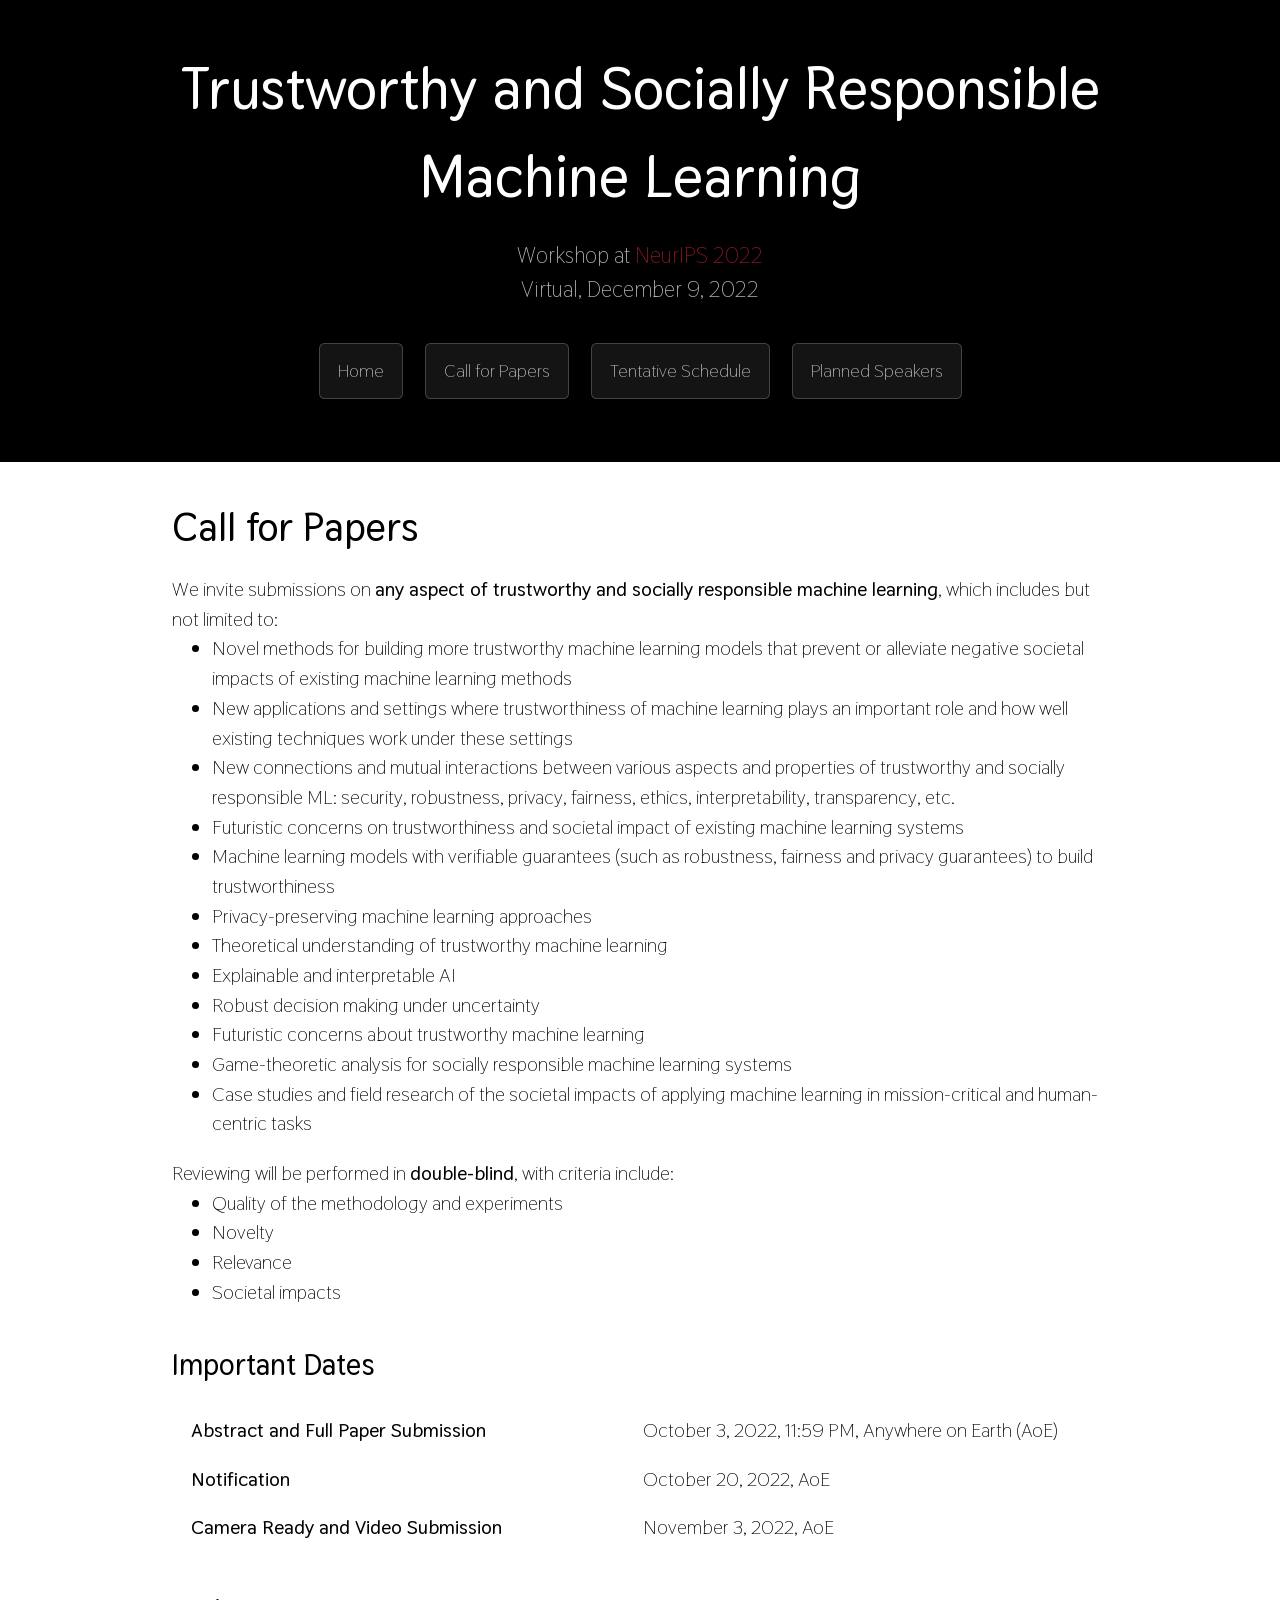
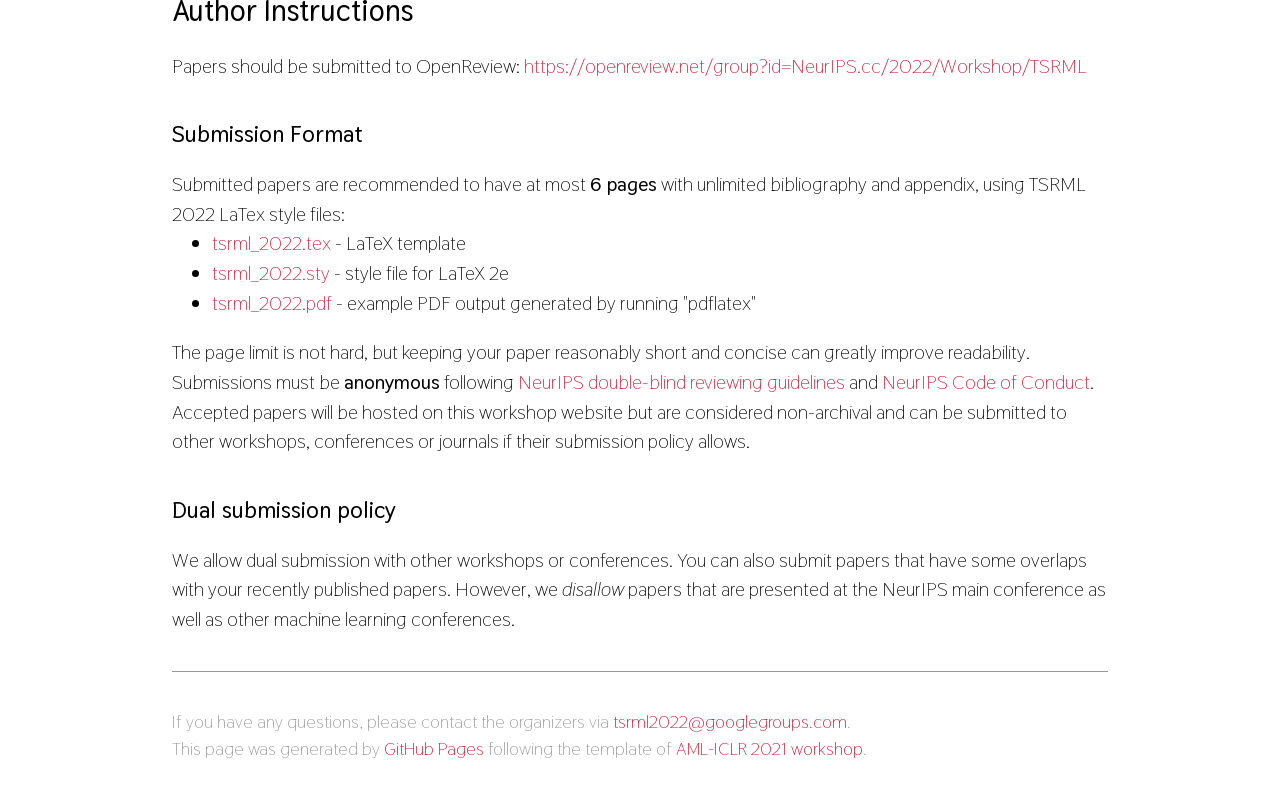
==== cfp.html @ c330183c "update email contact with the googlegroup one" ====
<!DOCTYPE html>
<html lang="en-US">
  <head>

    
    <meta charset="UTF-8">

<!-- Begin Jekyll SEO tag v2.7.1 -->
<title>Trustworthy and Socially Responsible Machine Learning | Workshop at NeurIPS 2022</title>
<meta name="generator" content="Jekyll v3.9.0" />
<meta property="og:title" content="Trustworthy and Socially Responsible Machine Learning" />
<meta property="og:locale" content="en_US" />
<meta name="description" content="Trustworthy and Socially Responsible Machine Learning | Workshop at NeurIPS 2022" />
<meta property="og:description" content="Trustworthy and Socially Responsible Machine Learning | Workshop at NeurIPS 2022" />
<meta property="og:site_name" content="Trustworthy and Socially Responsible Machine Learning" />
<meta name="twitter:card" content="summary" />
<meta property="twitter:title" content="Trustworthy and Socially Responsible Machine Learning" />
<script type="application/ld+json">
{"headline":"Trustworthy and Socially Responsible Machine Learning","url":"/schedule.html","description":"Trustworthy and Socially Responsible Machine Learning | Workshop at NeurIPS 2022","@type":"WebPage","@context":"https://schema.org"}</script>
<!-- End Jekyll SEO tag -->

    <meta name="viewport" content="width=device-width, initial-scale=1">
    <meta name="theme-color" content="#157878">
    <meta name="apple-mobile-web-app-status-bar-style" content="black-translucent">
    <link rel="stylesheet" href="/assets/css/style.css?v=">
  </head>
  <body>
    <a id="skip-to-content" href="#content">Skip to the content.</a>

    <header class="page-header" role="banner">
      <h1 class="project-name">Trustworthy and Socially Responsible Machine Learning</h1>
      <h2 class="project-tagline">Workshop at <a href="https://neurips.cc/">NeurIPS 2022</a><br> Virtual, December 9, 2022</h2>
      
      
      <a href="/" class="btn">Home</a>
      
      <a href="/cfp" class="btn">Call for Papers</a>
      
<!--       <a href="/papers" class="btn">Accepted Papers</a> -->
      
      <a href="/schedule" class="btn">Tentative Schedule</a>
      
      <a href="/speakers" class="btn">Planned Speakers</a>
      
<!--       <a href="/organizers" class="btn">Organizers</a> -->
      
<!--       <a href="/committee" class="btn">Program Committee</a> -->
      
<!--       <a href="/related" class="btn">Related Workshops</a> -->
      
    </header>

    <main id="content" class="main-content" role="main">
      <h1 id="call-for-papers">Call for Papers</h1>

<style>
.foo {
    table-layout: fixed;
    width: 100%;
}
</style>

We invite submissions on <b>any aspect of trustworthy and socially responsible machine learning</b>, which includes but not limited to:
<ul>
  <li>Novel methods for building more trustworthy machine learning models that prevent or alleviate negative societal impacts of existing machine learning methods</li>
  <li>New applications and settings where trustworthiness of machine learning plays an important role and how well existing techniques work under these settings</li>
  <li>New connections and mutual interactions between various aspects and properties of trustworthy and socially responsible ML: security, robustness, privacy, fairness, ethics, interpretability, transparency, etc.</li>
  <li>Futuristic concerns on trustworthiness and societal impact of existing machine learning systems</li>
  <li>Machine learning models with verifiable guarantees (such as robustness, fairness and privacy guarantees) to build trustworthiness</li>
  <li>Privacy-preserving machine learning approaches</li>
  <li>Theoretical understanding of trustworthy machine learning</li>
  <li>Explainable and interpretable AI</li>
  <li>Robust decision making under uncertainty</li>
  <li>Futuristic concerns about trustworthy machine learning</li>
  <li>Game-theoretic analysis for socially responsible machine learning systems</li>
  <li>Case studies and field research of the societal impacts of applying machine learning in mission-critical and human-centric tasks</li>
</ul>

Reviewing will be performed in <b>double-blind</b>, with criteria include:
<ul>
  <li>Quality of the methodology and experiments</li>
  <li>Novelty</li>
  <li>Relevance</li>
  <li>Societal impacts</li>
</ul>

<h2>Important Dates</h2>

<table class="foo">  
  <tr>
    <td width="50%"><b>Abstract and Full Paper Submission</b></td>
    <td width="50%">October 3, 2022, 11:59 PM, Anywhere on Earth (AoE)</td>
  </tr>
  <tr>
    <td width="50%"><b>Notification</b></td>
    <td width="50%">October 20, 2022, AoE</td>
  </tr>
  <tr>
    <td width="50%"><b>Camera Ready and Video Submission</b></td>
    <td width="50%">November 3, 2022, AoE</td>
  </tr>
</table>
 
<h2>Author Instructions</h2>
Papers should be submitted to OpenReview: <a href="https://openreview.net/group?id=NeurIPS.cc/2022/Workshop/TSRML">https://openreview.net/group?id=NeurIPS.cc/2022/Workshop/TSRML</a>

<h3>Submission Format</h3> 

Submitted papers are recommended to have at most <b>6 pages</b> with unlimited bibliography and appendix, using TSRML 2022 LaTex style files:
<ul>
  <li><a href="/assets/author_templates/tsrml_2022.tex">tsrml_2022.tex</a> - LaTeX template</li>
  <li><a href="/assets/author_templates/tsrml_2022.sty">tsrml_2022.sty</a> - style file for LaTeX 2e</li>
  <li><a href="/assets/author_templates/tsrml_2022.pdf">tsrml_2022.pdf</a> - example PDF output generated by running "pdflatex"</li>
</ul> 
The page limit is not hard, but keeping your paper reasonably short and concise can greatly improve readability. Submissions must be <b>anonymous</b> following <a href="https://nips.cc/Conferences/2022/CallForPapers">NeurIPS double-blind reviewing guidelines</a> and <a href="https://nips.cc/public/CodeOfConduct">NeurIPS Code of Conduct</a>. 
Accepted papers will be hosted on this workshop website but are considered non-archival and can be submitted to other workshops, conferences or journals if their submission policy allows.

<h3>Dual submission policy</h3>
We allow dual submission with other workshops or conferences. You can also submit papers that have some overlaps with your recently published papers. However, we <i>disallow</i> papers that are presented at the NeurIPS main conference as well as other machine learning conferences.


<footer class="site-footer">
  <span class="site-footer-credits">
    <!-- Please contact <a href="mailto:huan@huan-zhang.com">Huan Zhang</a> or <a href="mailto:linyi2@illinois.edu">Linyi Li</a> if you have any questions.<br> -->
    If you have any questions, please contact the organizers via <a href="mailto:tsrml2022@googlegroups.com">tsrml2022@googlegroups.com</a>.<br>
    This page was generated by <a href="https://pages.github.com">GitHub Pages</a> following the template of <a href="https://aisecure-workshop.github.io/aml-iclr2021">AML-ICLR 2021 workshop</a>.
  </span>
</footer>
</main>
</body>
</html>
---- assets/css/style.css ----
/*! normalize.css v3.0.2 | MIT License | git.io/normalize */
/**
 * 1. Set default font family to sans-serif.
 * 2. Prevent iOS text size adjust after orientation change, without disabling
 *    user zoom.
 */
@import url("https://fonts.googleapis.com/css2?family=Thasadith:ital,wght@0,400;0,700;1,400;1,700&display=swap");
html {
  font-family: sans-serif;
  /* 1 */
  -ms-text-size-adjust: 100%;
  /* 2 */
  -webkit-text-size-adjust: 100%;
  /* 2 */ }

/**
 * Remove default margin.
 */
body {
  margin: 0; }

/* HTML5 display definitions
   ========================================================================== */
/**
 * Correct `block` display not defined for any HTML5 element in IE 8/9.
 * Correct `block` display not defined for `details` or `summary` in IE 10/11
 * and Firefox.
 * Correct `block` display not defined for `main` in IE 11.
 */
article,
aside,
details,
figcaption,
figure,
footer,
header,
hgroup,
main,
menu,
nav,
section,
summary {
  display: block; }

/**
 * 1. Correct `inline-block` display not defined in IE 8/9.
 * 2. Normalize vertical alignment of `progress` in Chrome, Firefox, and Opera.
 */
audio,
canvas,
progress,
video {
  display: inline-block;
  /* 1 */
  vertical-align: baseline;
  /* 2 */ }

/**
 * Prevent modern browsers from displaying `audio` without controls.
 * Remove excess height in iOS 5 devices.
 */
audio:not([controls]) {
  display: none;
  height: 0; }

/**
 * Address `[hidden]` styling not present in IE 8/9/10.
 * Hide the `template` element in IE 8/9/11, Safari, and Firefox < 22.
 */
[hidden],
template {
  display: none; }

/* Links
   ========================================================================== */
/**
 * Remove the gray background color from active links in IE 10.
 */
a {
  background-color: transparent; }

/**
 * Improve readability when focused and also mouse hovered in all browsers.
 */
a:active,
a:hover {
  outline: 0; }

/* Text-level semantics
   ========================================================================== */
/**
 * Address styling not present in IE 8/9/10/11, Safari, and Chrome.
 */
abbr[title] {
  border-bottom: 1px dotted; }

/**
 * Address style set to `bolder` in Firefox 4+, Safari, and Chrome.
 */
b,
strong {
  font-weight: bold; }

/**
 * Address styling not present in Safari and Chrome.
 */
dfn {
  font-style: italic; }

/**
 * Address variable `h1` font-size and margin within `section` and `article`
 * contexts in Firefox 4+, Safari, and Chrome.
 */
h1 {
  font-size: 2em;
  margin: 0.67em 0; }

/**
 * Address styling not present in IE 8/9.
 */
mark {
  background: #ff0;
  color: #000; }

/**
 * Address inconsistent and variable font size in all browsers.
 */
small {
  font-size: 80%; }

/**
 * Prevent `sub` and `sup` affecting `line-height` in all browsers.
 */
sub,
sup {
  font-size: 75%;
  line-height: 0;
  position: relative;
  vertical-align: baseline; }

sup {
  top: -0.5em; }

sub {
  bottom: -0.25em; }

/* Embedded content
   ========================================================================== */
/**
 * Remove border when inside `a` element in IE 8/9/10.
 */
img {
  border: 0; }

/**
 * Correct overflow not hidden in IE 9/10/11.
 */
svg:not(:root) {
  overflow: hidden; }

/* Grouping content
   ========================================================================== */
/**
 * Address margin not present in IE 8/9 and Safari.
 */
figure {
  margin: 1em 40px; }

/**
 * Address differences between Firefox and other browsers.
 */
hr {
  box-sizing: content-box;
  height: 0; }

/**
 * Contain overflow in all browsers.
 */
pre {
  overflow: auto; }

/**
 * Address odd `em`-unit font size rendering in all browsers.
 */
code,
kbd,
pre,
samp {
  font-family: monospace, monospace;
  font-size: 1em; }

/* Forms
   ========================================================================== */
/**
 * Known limitation: by default, Chrome and Safari on OS X allow very limited
 * styling of `select`, unless a `border` property is set.
 */
/**
 * 1. Correct color not being inherited.
 *    Known issue: affects color of disabled elements.
 * 2. Correct font properties not being inherited.
 * 3. Address margins set differently in Firefox 4+, Safari, and Chrome.
 */
button,
input,
optgroup,
select,
textarea {
  color: inherit;
  /* 1 */
  font: inherit;
  /* 2 */
  margin: 0;
  /* 3 */ }

/**
 * Address `overflow` set to `hidden` in IE 8/9/10/11.
 */
button {
  overflow: visible; }

/**
 * Address inconsistent `text-transform` inheritance for `button` and `select`.
 * All other form control elements do not inherit `text-transform` values.
 * Correct `button` style inheritance in Firefox, IE 8/9/10/11, and Opera.
 * Correct `select` style inheritance in Firefox.
 */
button,
select {
  text-transform: none; }

/**
 * 1. Avoid the WebKit bug in Android 4.0.* where (2) destroys native `audio`
 *    and `video` controls.
 * 2. Correct inability to style clickable `input` types in iOS.
 * 3. Improve usability and consistency of cursor style between image-type
 *    `input` and others.
 */
button,
html input[type="button"],
input[type="reset"],
input[type="submit"] {
  -webkit-appearance: button;
  /* 2 */
  cursor: pointer;
  /* 3 */ }

/**
 * Re-set default cursor for disabled elements.
 */
button[disabled],
html input[disabled] {
  cursor: default; }

/**
 * Remove inner padding and border in Firefox 4+.
 */
button::-moz-focus-inner,
input::-moz-focus-inner {
  border: 0;
  padding: 0; }

/**
 * Address Firefox 4+ setting `line-height` on `input` using `!important` in
 * the UA stylesheet.
 */
input {
  line-height: normal; }

/**
 * It's recommended that you don't attempt to style these elements.
 * Firefox's implementation doesn't respect box-sizing, padding, or width.
 *
 * 1. Address box sizing set to `content-box` in IE 8/9/10.
 * 2. Remove excess padding in IE 8/9/10.
 */
input[type="checkbox"],
input[type="radio"] {
  box-sizing: border-box;
  /* 1 */
  padding: 0;
  /* 2 */ }

/**
 * Fix the cursor style for Chrome's increment/decrement buttons. For certain
 * `font-size` values of the `input`, it causes the cursor style of the
 * decrement button to change from `default` to `text`.
 */
input[type="number"]::-webkit-inner-spin-button,
input[type="number"]::-webkit-outer-spin-button {
  height: auto; }

/**
 * 1. Address `appearance` set to `searchfield` in Safari and Chrome.
 * 2. Address `box-sizing` set to `border-box` in Safari and Chrome
 *    (include `-moz` to future-proof).
 */
input[type="search"] {
  -webkit-appearance: textfield;
  /* 1 */
  /* 2 */
  box-sizing: content-box; }

/**
 * Remove inner padding and search cancel button in Safari and Chrome on OS X.
 * Safari (but not Chrome) clips the cancel button when the search input has
 * padding (and `textfield` appearance).
 */
input[type="search"]::-webkit-search-cancel-button,
input[type="search"]::-webkit-search-decoration {
  -webkit-appearance: none; }

/**
 * Define consistent border, margin, and padding.
 */
fieldset {
  border: 1px solid #c0c0c0;
  margin: 0 2px;
  padding: 0.35em 0.625em 0.75em; }

/**
 * 1. Correct `color` not being inherited in IE 8/9/10/11.
 * 2. Remove padding so people aren't caught out if they zero out fieldsets.
 */
legend {
  border: 0;
  /* 1 */
  padding: 0;
  /* 2 */ }

/**
 * Remove default vertical scrollbar in IE 8/9/10/11.
 */
textarea {
  overflow: auto; }

/**
 * Don't inherit the `font-weight` (applied by a rule above).
 * NOTE: the default cannot safely be changed in Chrome and Safari on OS X.
 */
optgroup {
  font-weight: bold; }

/* Tables
   ========================================================================== */
/**
 * Remove most spacing between table cells.
 */
table {
  border-collapse: collapse;
  border-spacing: 0; }

td,
th {
  padding: 0; }

.highlight table td {
  padding: 5px; }

.highlight table pre {
  margin: 0; }

.highlight .cm {
  color: #999988;
  font-style: italic; }

.highlight .cp {
  color: #999999;
  font-weight: bold; }

.highlight .c1 {
  color: #999988;
  font-style: italic; }

.highlight .cs {
  color: #999999;
  font-weight: bold;
  font-style: italic; }

.highlight .c, .highlight .cd {
  color: #999988;
  font-style: italic; }

.highlight .err {
  color: #a61717;
  background-color: #e3d2d2; }

.highlight .gd {
  color: #000000;
  background-color: #ffdddd; }

.highlight .ge {
  color: #000000;
  font-style: italic; }

.highlight .gr {
  color: #aa0000; }

.highlight .gh {
  color: #999999; }

.highlight .gi {
  color: #000000;
  background-color: #ddffdd; }

.highlight .go {
  color: #888888; }

.highlight .gp {
  color: #555555; }

.highlight .gs {
  font-weight: bold; }

.highlight .gu {
  color: #aaaaaa; }

.highlight .gt {
  color: #aa0000; }

.highlight .kc {
  color: #000000;
  font-weight: bold; }

.highlight .kd {
  color: #000000;
  font-weight: bold; }

.highlight .kn {
  color: #000000;
  font-weight: bold; }

.highlight .kp {
  color: #000000;
  font-weight: bold; }

.highlight .kr {
  color: #000000;
  font-weight: bold; }

.highlight .kt {
  color: #445588;
  font-weight: bold; }

.highlight .k, .highlight .kv {
  color: #000000;
  font-weight: bold; }

.highlight .mf {
  color: #009999; }

.highlight .mh {
  color: #009999; }

.highlight .il {
  color: #009999; }

.highlight .mi {
  color: #009999; }

.highlight .mo {
  color: #009999; }

.highlight .m, .highlight .mb, .highlight .mx {
  color: #009999; }

.highlight .sb {
  color: #d14; }

.highlight .sc {
  color: #d14; }

.highlight .sd {
  color: #d14; }

.highlight .s2 {
  color: #d14; }

.highlight .se {
  color: #d14; }

.highlight .sh {
  color: #d14; }

.highlight .si {
  color: #d14; }

.highlight .sx {
  color: #d14; }

.highlight .sr {
  color: #009926; }

.highlight .s1 {
  color: #d14; }

.highlight .ss {
  color: #990073; }

.highlight .s {
  color: #d14; }

.highlight .na {
  color: #008080; }

.highlight .bp {
  color: #999999; }

.highlight .nb {
  color: #0086B3; }

.highlight .nc {
  color: #445588;
  font-weight: bold; }

.highlight .no {
  color: #008080; }

.highlight .nd {
  color: #3c5d5d;
  font-weight: bold; }

.highlight .ni {
  color: #800080; }

.highlight .ne {
  color: #990000;
  font-weight: bold; }

.highlight .nf {
  color: #990000;
  font-weight: bold; }

.highlight .nl {
  color: #990000;
  font-weight: bold; }

.highlight .nn {
  color: #555555; }

.highlight .nt {
  color: #000080; }

.highlight .vc {
  color: #008080; }

.highlight .vg {
  color: #008080; }

.highlight .vi {
  color: #008080; }

.highlight .nv {
  color: #008080; }

.highlight .ow {
  color: #000000;
  font-weight: bold; }

.highlight .o {
  color: #000000;
  font-weight: bold; }

.highlight .w {
  color: #bbbbbb; }

.highlight {
  background-color: #f8f8f8; }

* {
  box-sizing: border-box; }

html {
  font-family: "Thasadith", "Helvetica Neue", Helvetica, Arial, sans-serif;
  font-size: 18px;
  line-height: 1.50; }

body {
  padding: 0;
  margin: 0;
  color: black; }

#skip-to-content {
  height: 1px;
  width: 1px;
  position: absolute;
  overflow: hidden;
  top: -10px; }
  #skip-to-content:focus {
    position: fixed;
    top: 10px;
    left: 10px;
    height: auto;
    width: auto;
    background: #3be1c5;
    outline: thick solid #3be1c5; }

a {
  color: #C41E3A;
  text-decoration: none; }
  a:hover {
    text-decoration: underline; }

.btn {
  display: inline-block;
  margin-bottom: 1rem;
  color: rgba(255, 255, 255, 0.7);
  background-color: rgba(255, 255, 255, 0.08);
  border-color: rgba(255, 255, 255, 0.2);
  border-style: solid;
  border-width: 1px;
  border-radius: 0.3rem;
  transition: color 0.2s, background-color 0.2s, border-color 0.2s; }
  .btn:hover {
    color: rgba(255, 255, 255, 0.8);
    text-decoration: none;
    background-color: rgba(255, 255, 255, 0.2);
    border-color: rgba(255, 255, 255, 0.3); }
  .btn + .btn {
    margin-left: 1rem; }
  @media screen and (min-width: 64em) {
    .btn {
      padding: 0.75rem 1rem; } }
  @media screen and (min-width: 42em) and (max-width: 64em) {
    .btn {
      padding: 0.6rem 0.9rem;
      font-size: 0.9rem; } }
  @media screen and (max-width: 42em) {
    .btn {
      display: block;
      width: 100%;
      padding: 0.75rem;
      font-size: 0.9rem; }
      .btn + .btn {
        margin-top: 1rem;
        margin-left: 0; } }

.page-header {
  color: white;
  text-align: center;
  background-color: #000;
  background-image: linear-gradient(120deg, #FFF, #000); }
  @media screen and (min-width: 64em) {
    .page-header {
      padding: 2.5rem 6rem; } }
  @media screen and (min-width: 42em) and (max-width: 64em) {
    .page-header {
      padding: 2.5rem 4rem; } }
  @media screen and (max-width: 42em) {
    .page-header {
      padding: 2rem 1rem; } }

.project-name {
  margin-top: 0;
  margin-bottom: 0.1rem; }
  @media screen and (min-width: 64em) {
    .project-name {
      font-size: 3.25rem; } }
  @media screen and (min-width: 42em) and (max-width: 64em) {
    .project-name {
      font-size: 2.25rem; } }
  @media screen and (max-width: 42em) {
    .project-name {
      font-size: 1.75rem; } }

.project-tagline {
  margin-bottom: 2rem;
  font-weight: normal;
  opacity: 0.7; }
  @media screen and (min-width: 64em) {
    .project-tagline {
      font-size: 1.25rem; } }
  @media screen and (min-width: 42em) and (max-width: 64em) {
    .project-tagline {
      font-size: 1.15rem; } }
  @media screen and (max-width: 42em) {
    .project-tagline {
      font-size: 1rem; } }

.main-content {
  word-wrap: break-word; }
  .main-content :first-child {
    margin-top: 0; }
  @media screen and (min-width: 64em) {
    .main-content {
      max-width: 64rem;
      padding: 2rem 6rem;
      margin: 0 auto;
      font-size: 1.1rem; } }
  @media screen and (min-width: 42em) and (max-width: 64em) {
    .main-content {
      padding: 2rem 4rem;
      font-size: 1.1rem; } }
  @media screen and (max-width: 42em) {
    .main-content {
      padding: 2rem 1rem;
      font-size: 1rem; } }
  .main-content kbd {
    background-color: #fafbfc;
    border: 1px solid #c6cbd1;
    border-bottom-color: #959da5;
    border-radius: 3px;
    box-shadow: inset 0 -1px 0 #959da5;
    color: #444d56;
    display: inline-block;
    font-size: 11px;
    line-height: 10px;
    padding: 3px 5px;
    vertical-align: middle; }
  .main-content img {
    max-width: 100%; }
  .main-content h1,
  .main-content h2,
  .main-content h3,
  .main-content h4,
  .main-content h5,
  .main-content h6 {
    margin-top: 2rem;
    margin-bottom: 1rem;
    font-weight: normal;
    color: black; }
  .main-content p {
    margin-bottom: 1em; }
  .main-content code {
    padding: 2px 4px;
    font-family: Consolas, "Liberation Mono", Menlo, Courier, monospace;
    font-size: 0.9rem;
    color: black;
    background-color: #f3f6fa;
    border-radius: 0.3rem; }
  .main-content pre {
    padding: 0.8rem;
    margin-top: 0;
    margin-bottom: 1rem;
    font: 1rem Consolas, "Liberation Mono", Menlo, Courier, monospace;
    color: black;
    word-wrap: normal;
    background-color: #f3f6fa;
    border: solid 1px #999;
    border-radius: 0.3rem; }
    .main-content pre > code {
      padding: 0;
      margin: 0;
      font-size: 0.9rem;
      color: black;
      word-break: normal;
      white-space: pre;
      background: transparent;
      border: 0; }
  .main-content .highlight {
    margin-bottom: 1rem; }
    .main-content .highlight pre {
      margin-bottom: 0;
      word-break: normal; }
  .main-content .highlight pre,
  .main-content pre {
    padding: 0.8rem;
    overflow: auto;
    font-size: 0.9rem;
    line-height: 1.45;
    border-radius: 0.3rem;
    -webkit-overflow-scrolling: touch; }
  .main-content pre code,
  .main-content pre tt {
    display: inline;
    max-width: initial;
    padding: 0;
    margin: 0;
    overflow: initial;
    line-height: inherit;
    word-wrap: normal;
    background-color: transparent;
    border: 0; }
    .main-content pre code:before, .main-content pre code:after,
    .main-content pre tt:before,
    .main-content pre tt:after {
      content: normal; }
  .main-content ul,
  .main-content ol {
    margin-top: 0; }
  .main-content blockquote {
    padding: 0 1rem;
    margin-left: 0;
    color: #999;
    border-left: 0.3rem solid #999; }
    .main-content blockquote > :first-child {
      margin-top: 0; }
    .main-content blockquote > :last-child {
      margin-bottom: 0; }
  .main-content table {
    display: block;
    width: 100%;
    overflow: auto;
    word-break: normal;
    word-break: keep-all;
    -webkit-overflow-scrolling: touch; }
    .main-content table th {
      font-weight: bold; }
    .main-content table th,
    .main-content table td {
      padding: 0.5rem 1rem;
      border: 1px solid white; }
  .main-content dl {
    padding: 0; }
    .main-content dl dt {
      padding: 0;
      margin-top: 1rem;
      font-size: 1rem;
      font-weight: bold; }
    .main-content dl dd {
      padding: 0;
      margin-bottom: 1rem; }
  .main-content hr {
    height: 2px;
    padding: 0;
    margin: 1rem 0;
    background-color: #999;
    border: 0; }

.site-footer {
  padding-top: 2rem;
  margin-top: 2rem;
  border-top: solid 1px #999; }
  @media screen and (min-width: 64em) {
    .site-footer {
      font-size: 1rem; } }
  @media screen and (min-width: 42em) and (max-width: 64em) {
    .site-footer {
      font-size: 1rem; } }
  @media screen and (max-width: 42em) {
    .site-footer {
      font-size: 0.9rem; } }

.site-footer-owner {
  display: block;
  font-weight: bold; }

.site-footer-credits {
  color: #999; }

.logo-container {
  margin: auto;
  width: 25%;
  margin-top: 1.75rem; }

.main-content h1,
.main-content h2,
.main-content h3,
.main-content h4,
.main-content h5,
.main-content h6 {
  margin-top: 2rem;
  margin-bottom: 1rem;
  font-weight: bold;
  color: black; }

.page-header {
  color: white;
  text-align: center;
  background-color: #000;
  background-image: url("../images/banner.png");
  background-repeat: no-repeat;
  background-size: cover;
  background-position: center; }
  @media screen and (min-width: 64em) {
    .page-header {
      padding: 2.5rem 6rem; } }
  @media screen and (min-width: 42em) and (max-width: 64em) {
    .page-header {
      padding: 2.5rem 4rem; } }
  @media screen and (max-width: 42em) {
    .page-header {
      padding: 2rem 1rem; } }

td {
  vertical-align: top; }

abstract {
  font-size: 0.90rem; }
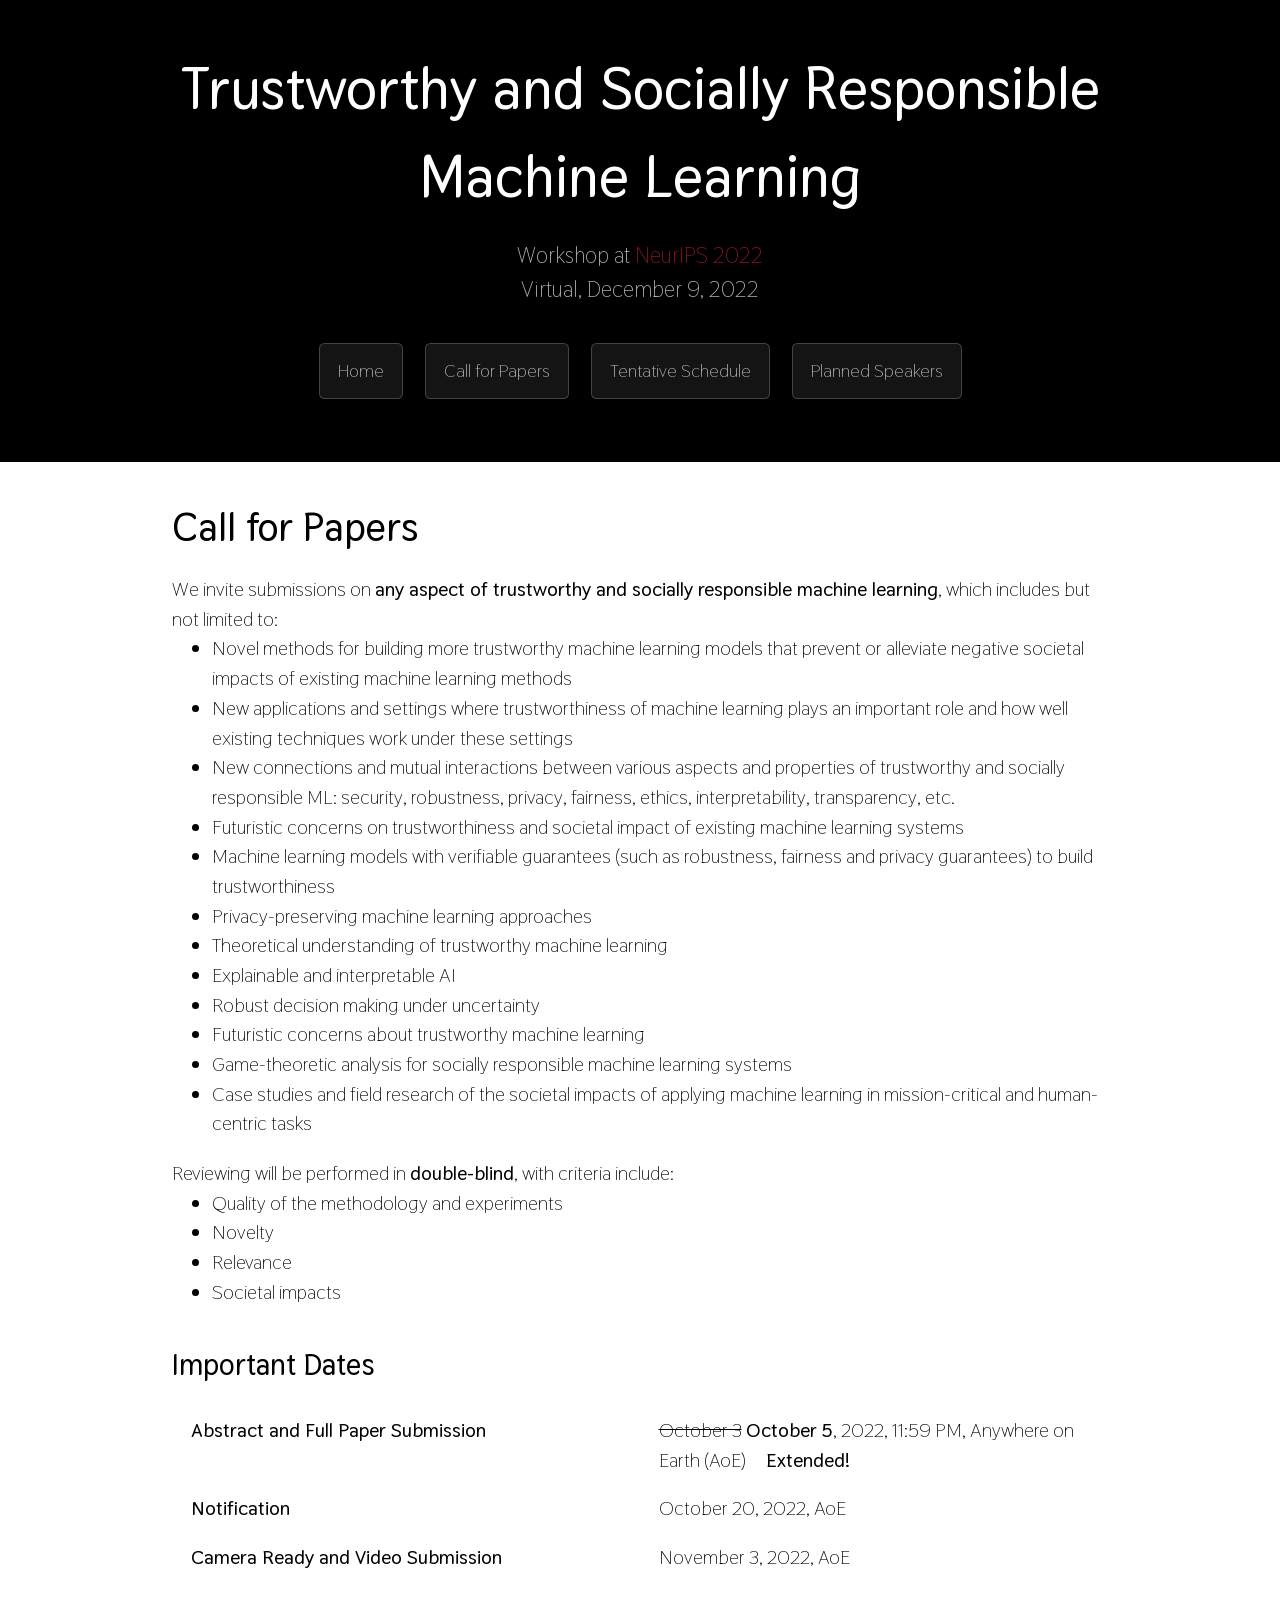
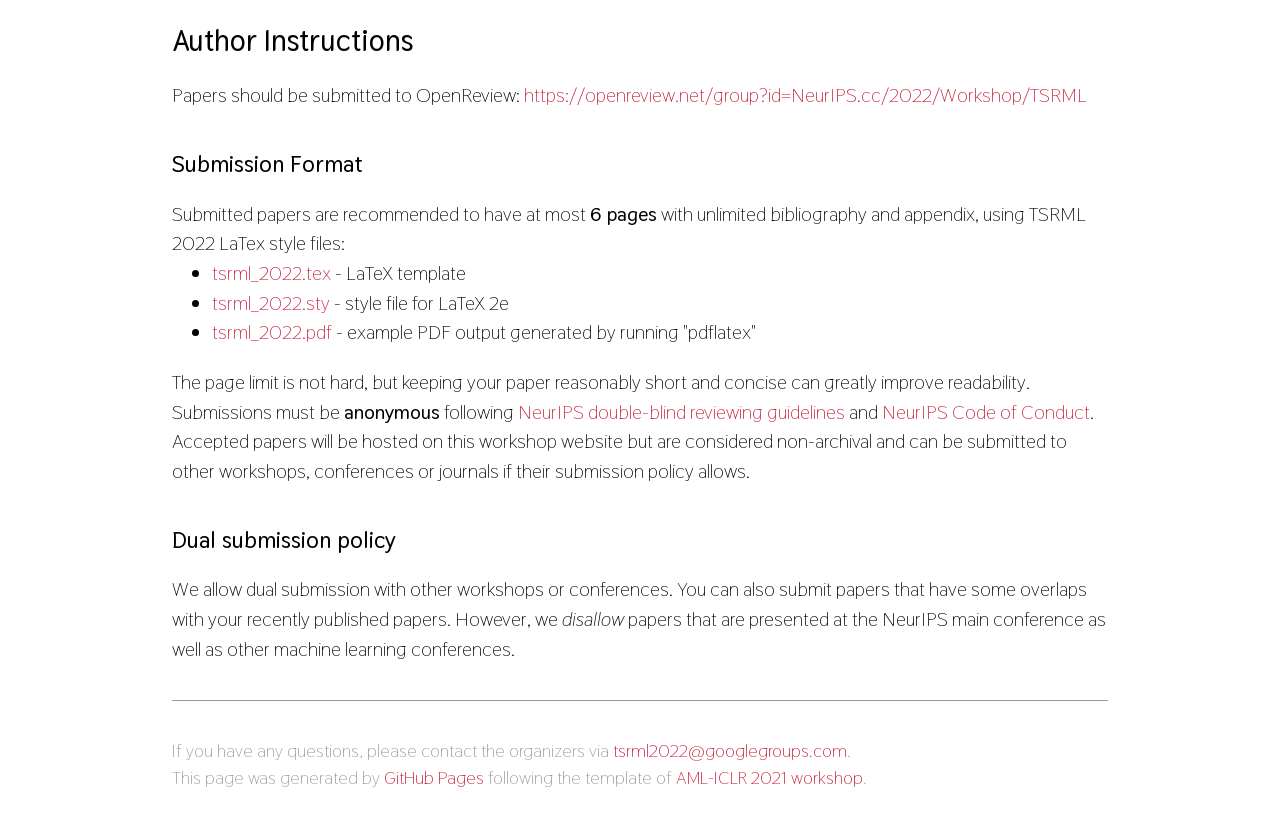
==== commit cbdab083: "deadline extension for two days" ====
--- a/cfp.html
+++ b/cfp.html
@@ -89,7 +89,7 @@
 <table class="foo">  
   <tr>
     <td width="50%"><b>Abstract and Full Paper Submission</b></td>
-    <td width="50%">October 3, 2022, 11:59 PM, Anywhere on Earth (AoE)</td>
+    <td width="50%"><strike>October 3</strike> <b>October 5</b>, 2022, 11:59 PM, Anywhere on Earth (AoE) &nbsp; &nbsp; <b>Extended!</b></td>
   </tr>
   <tr>
     <td width="50%"><b>Notification</b></td>
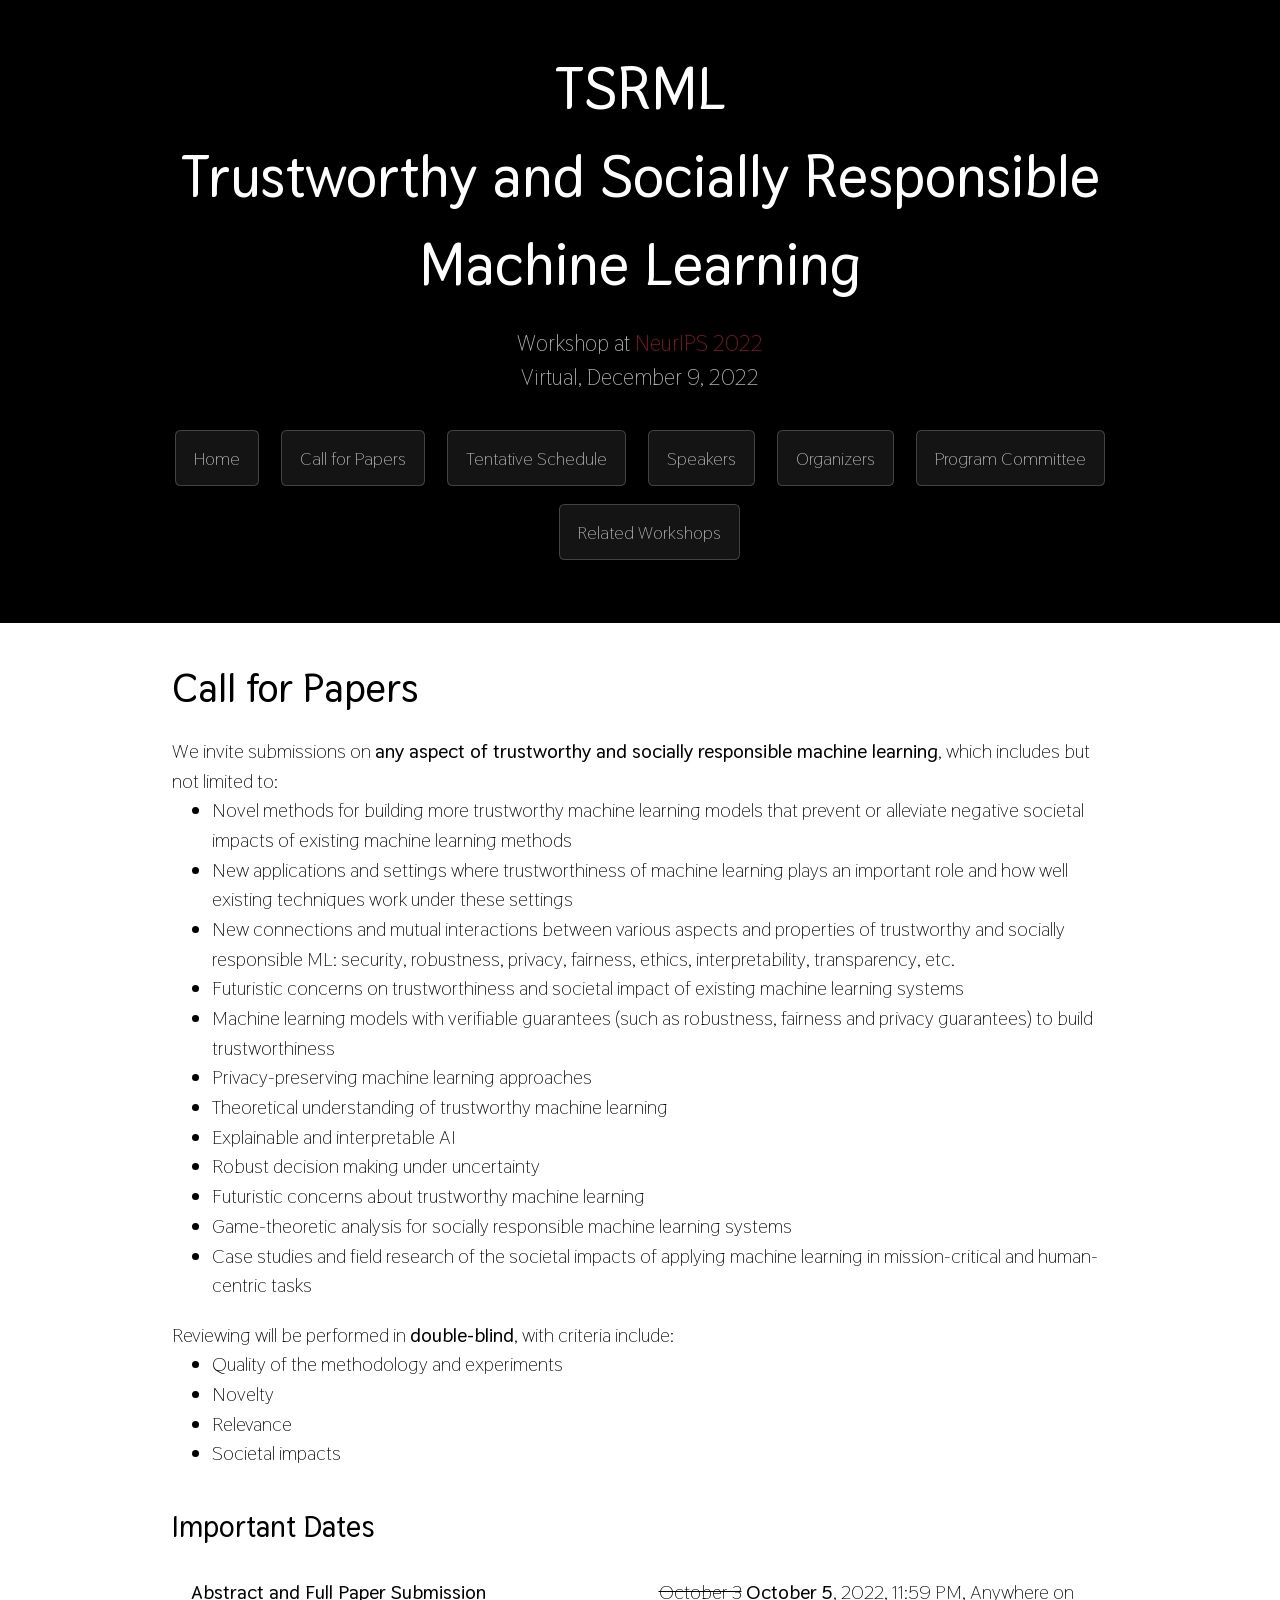
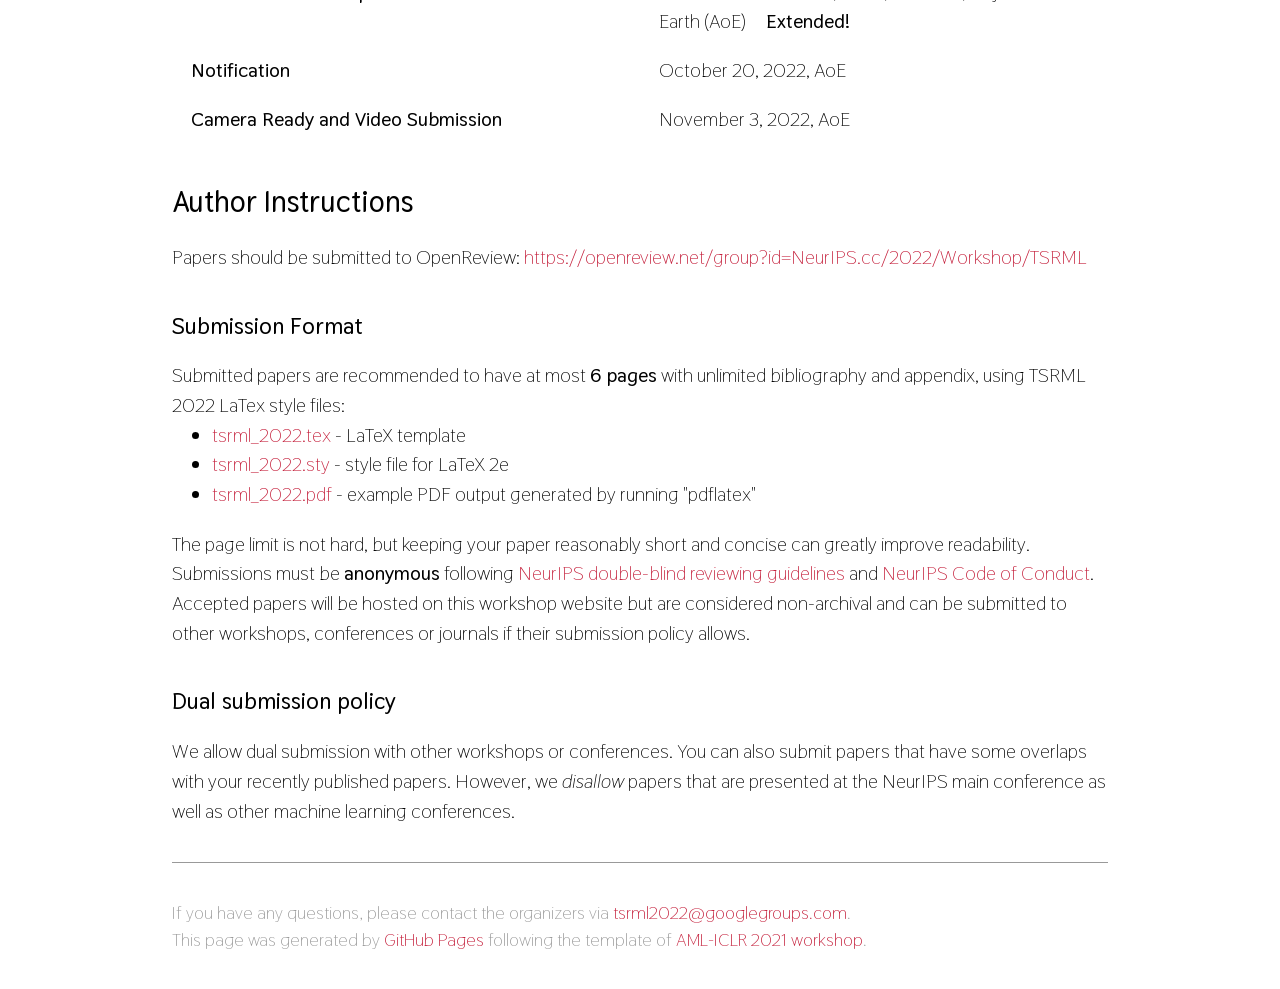
==== commit 173af7aa: "major update with confirmed speakers and organizers" ====
--- a/cfp.html
+++ b/cfp.html
@@ -28,7 +28,7 @@
     <a id="skip-to-content" href="#content">Skip to the content.</a>
 
     <header class="page-header" role="banner">
-      <h1 class="project-name">Trustworthy and Socially Responsible Machine Learning</h1>
+      <h1 class="project-name">TSRML <br> Trustworthy and Socially Responsible <br> Machine Learning</h1>
       <h2 class="project-tagline">Workshop at <a href="https://neurips.cc/">NeurIPS 2022</a><br> Virtual, December 9, 2022</h2>
       
       
@@ -40,13 +40,13 @@
       
       <a href="/schedule" class="btn">Tentative Schedule</a>
       
-      <a href="/speakers" class="btn">Planned Speakers</a>
+      <a href="/speakers" class="btn">Speakers</a>
       
-<!--       <a href="/organizers" class="btn">Organizers</a> -->
+      <a href="/organizers" class="btn">Organizers</a>
       
-<!--       <a href="/committee" class="btn">Program Committee</a> -->
+      <a href="/committee" class="btn">Program Committee</a>
       
-<!--       <a href="/related" class="btn">Related Workshops</a> -->
+      <a href="/related" class="btn">Related Workshops</a>
       
     </header>
 
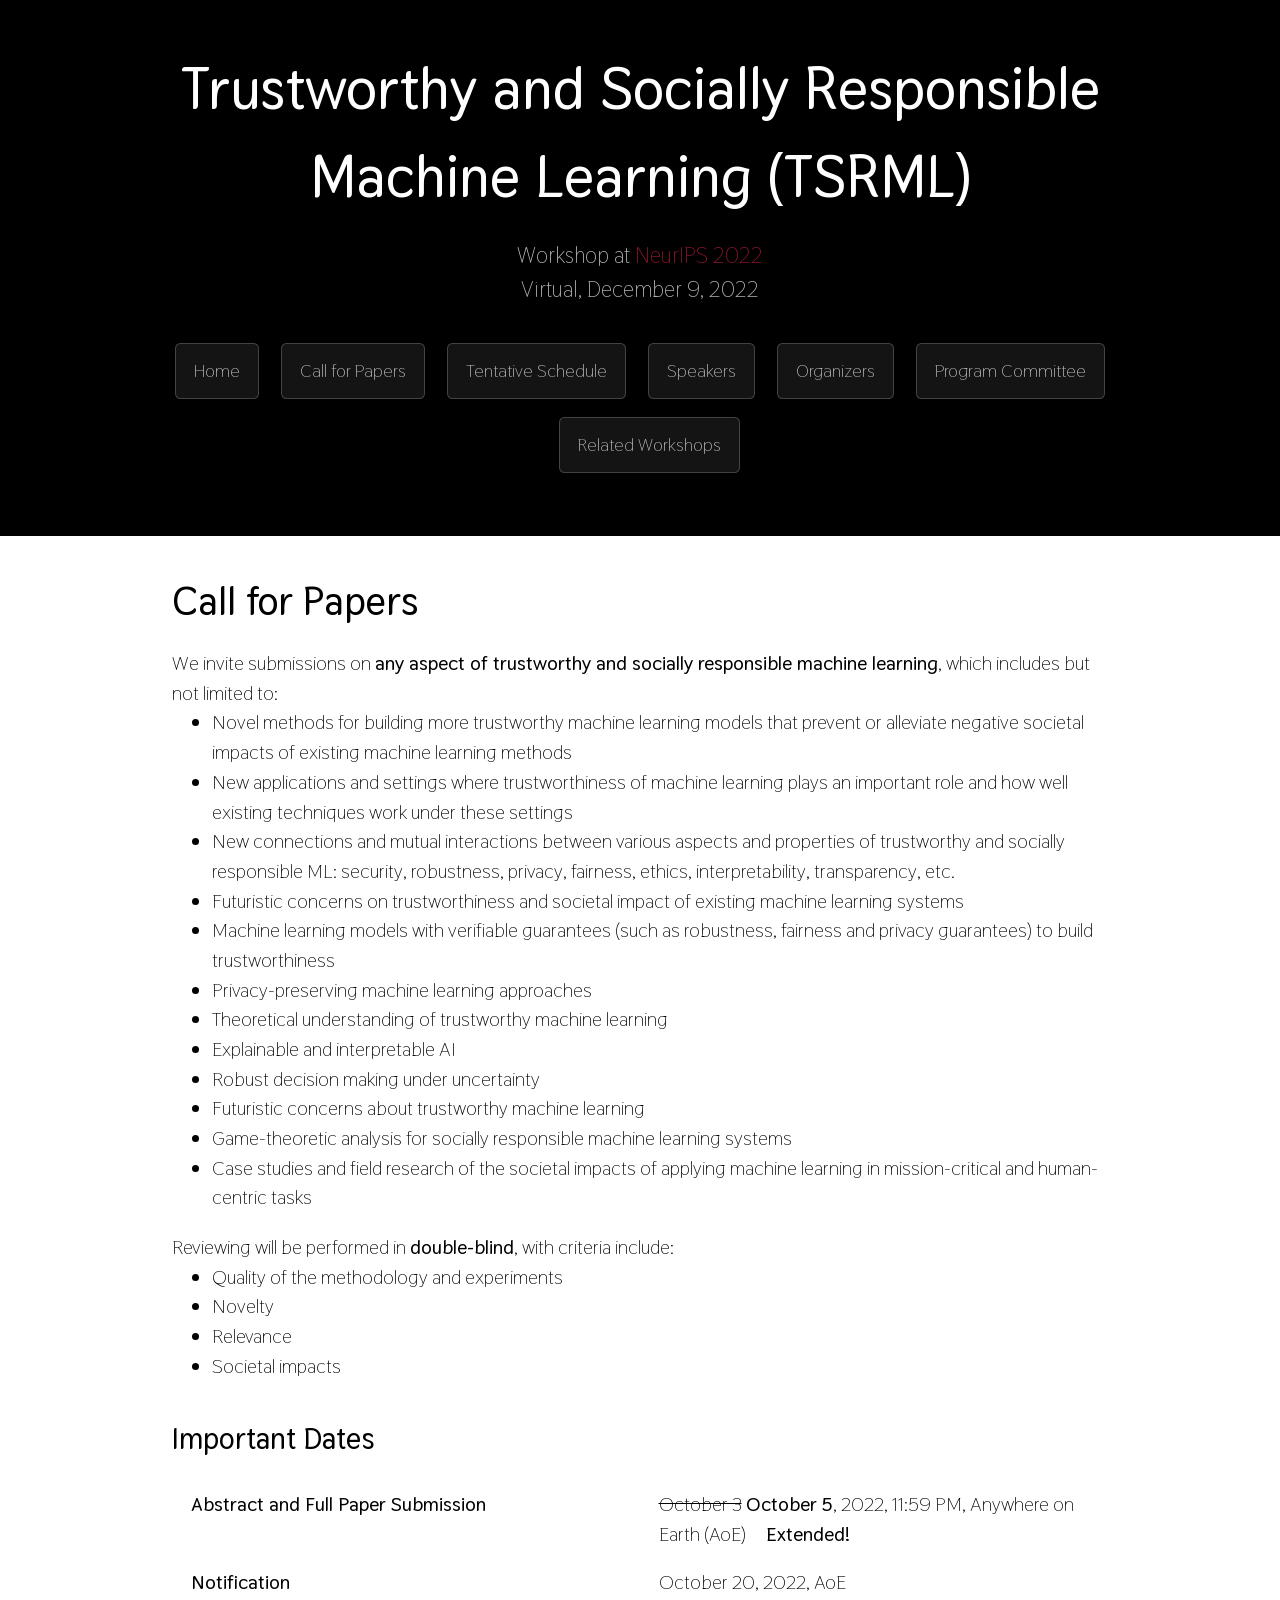
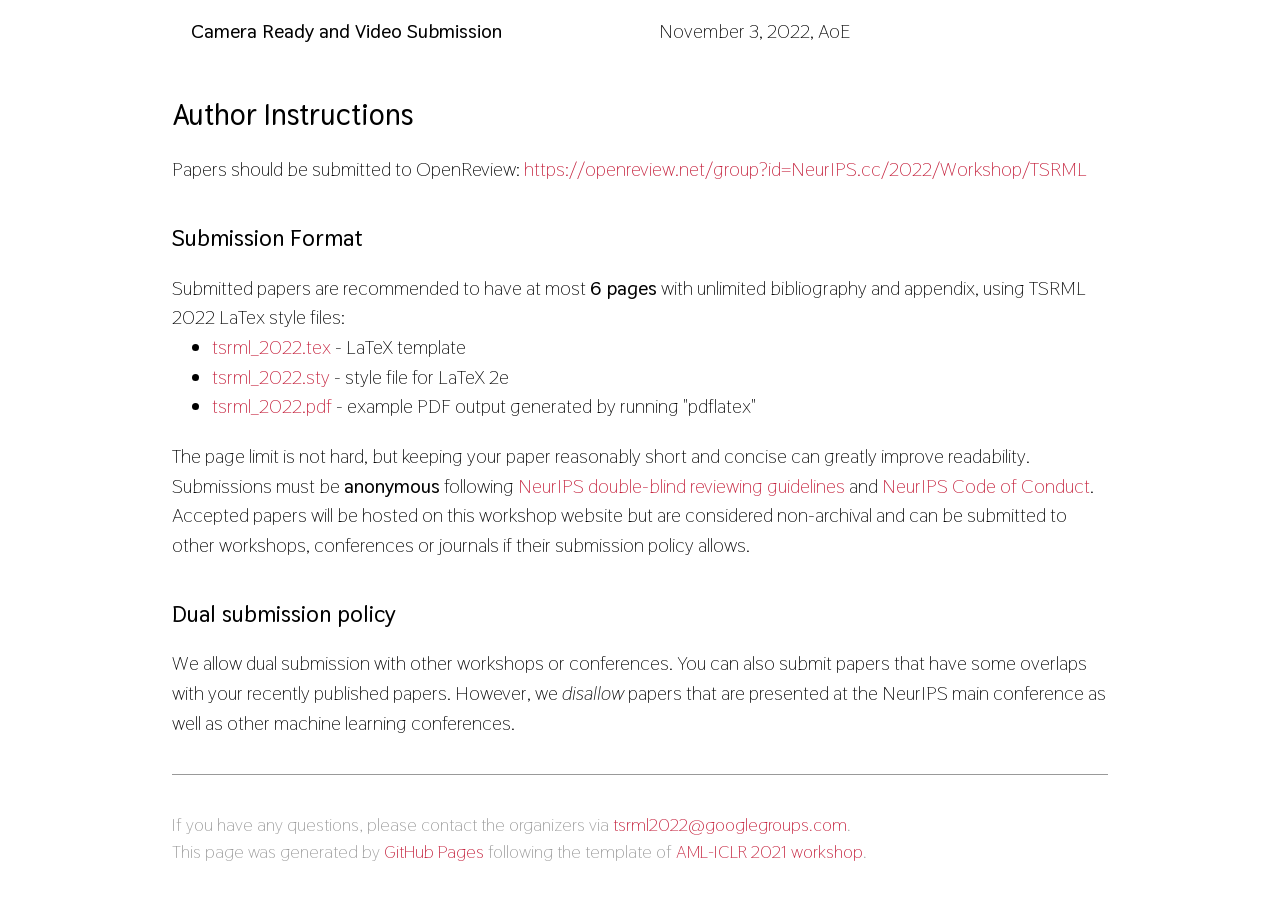
==== commit 426b830c: "better looking title" ====
--- a/cfp.html
+++ b/cfp.html
@@ -28,7 +28,7 @@
     <a id="skip-to-content" href="#content">Skip to the content.</a>
 
     <header class="page-header" role="banner">
-      <h1 class="project-name">TSRML <br> Trustworthy and Socially Responsible <br> Machine Learning</h1>
+      <h1 class="project-name">Trustworthy and Socially Responsible <br> Machine Learning (TSRML)</h1>
       <h2 class="project-tagline">Workshop at <a href="https://neurips.cc/">NeurIPS 2022</a><br> Virtual, December 9, 2022</h2>
       
       
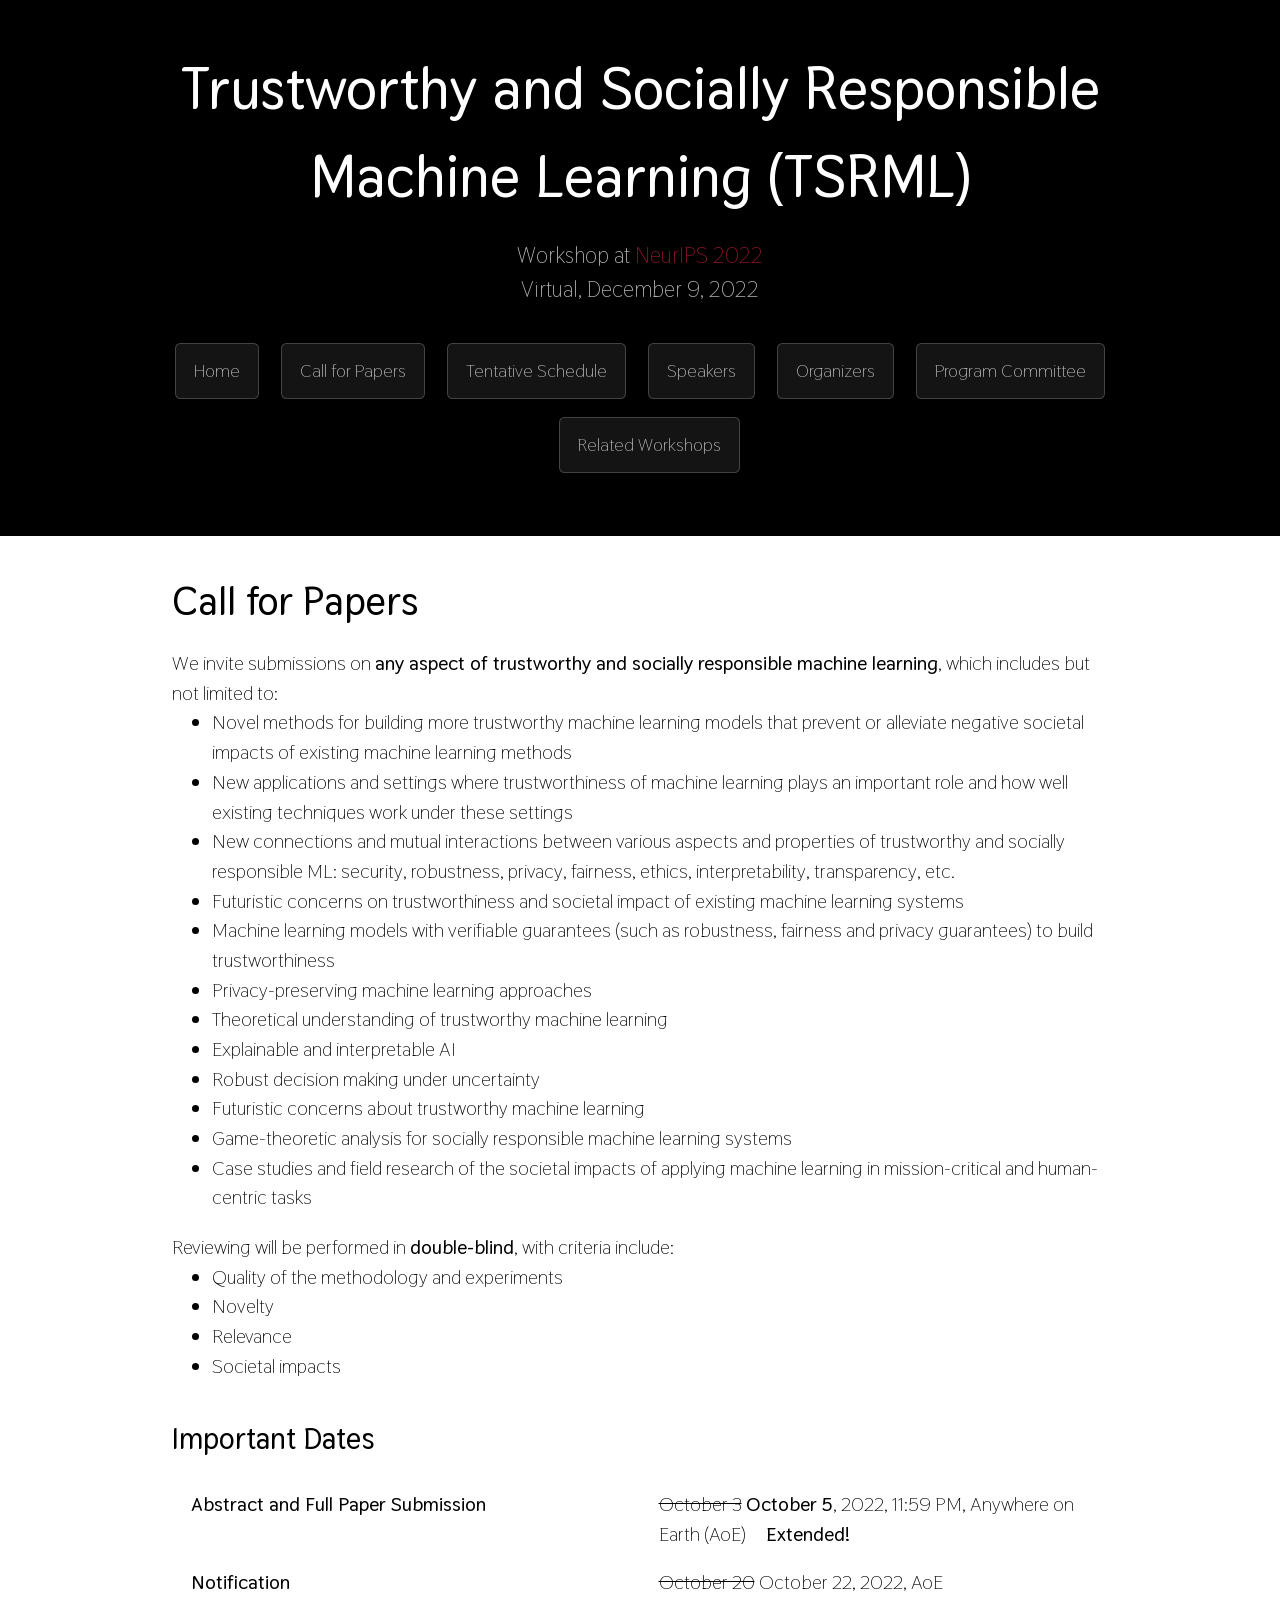
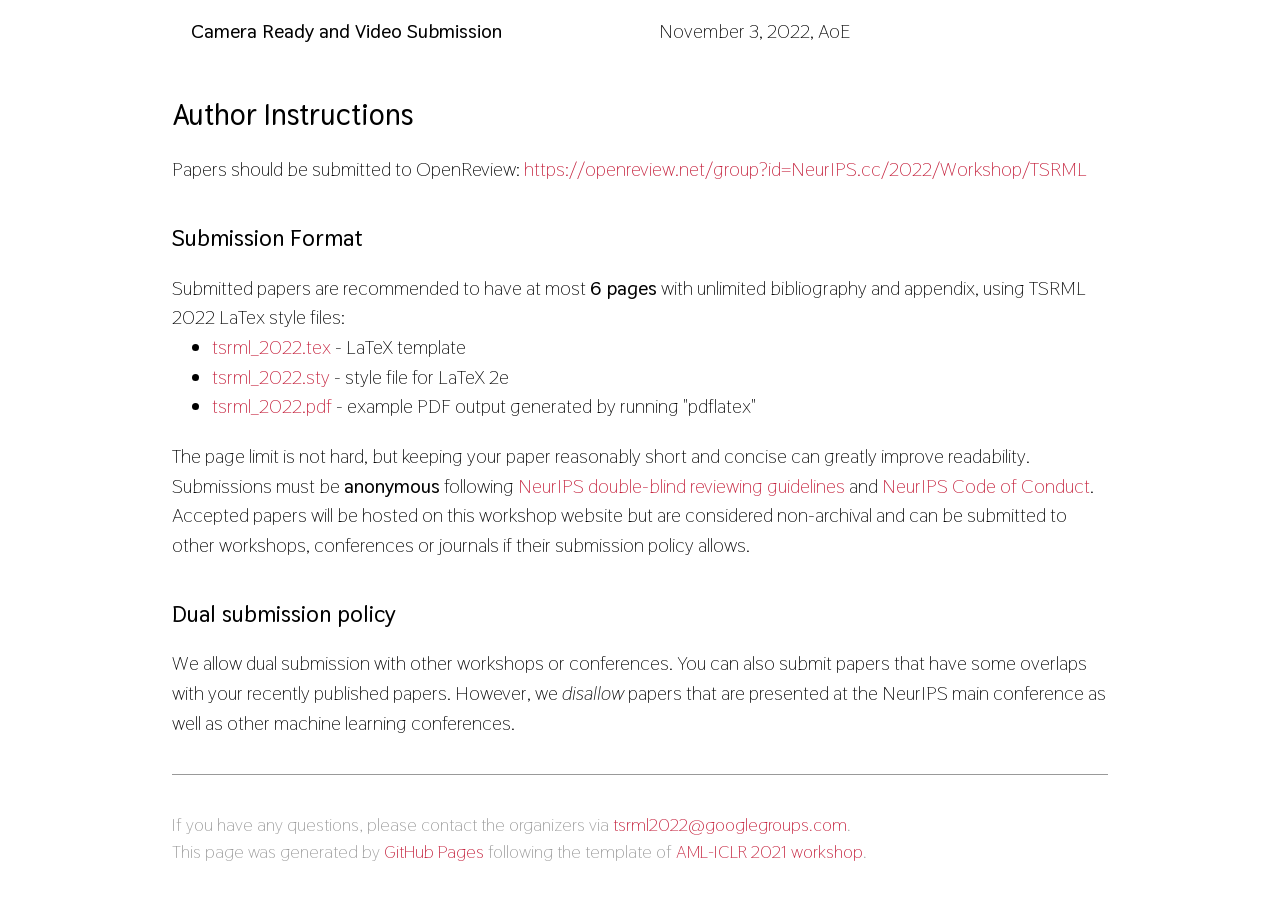
==== commit fab35f2b: "updated notification date" ====
--- a/cfp.html
+++ b/cfp.html
@@ -93,7 +93,7 @@
   </tr>
   <tr>
     <td width="50%"><b>Notification</b></td>
-    <td width="50%">October 20, 2022, AoE</td>
+    <td width="50%"><strike>October 20</strike> October 22, 2022, AoE</td>
   </tr>
   <tr>
     <td width="50%"><b>Camera Ready and Video Submission</b></td>
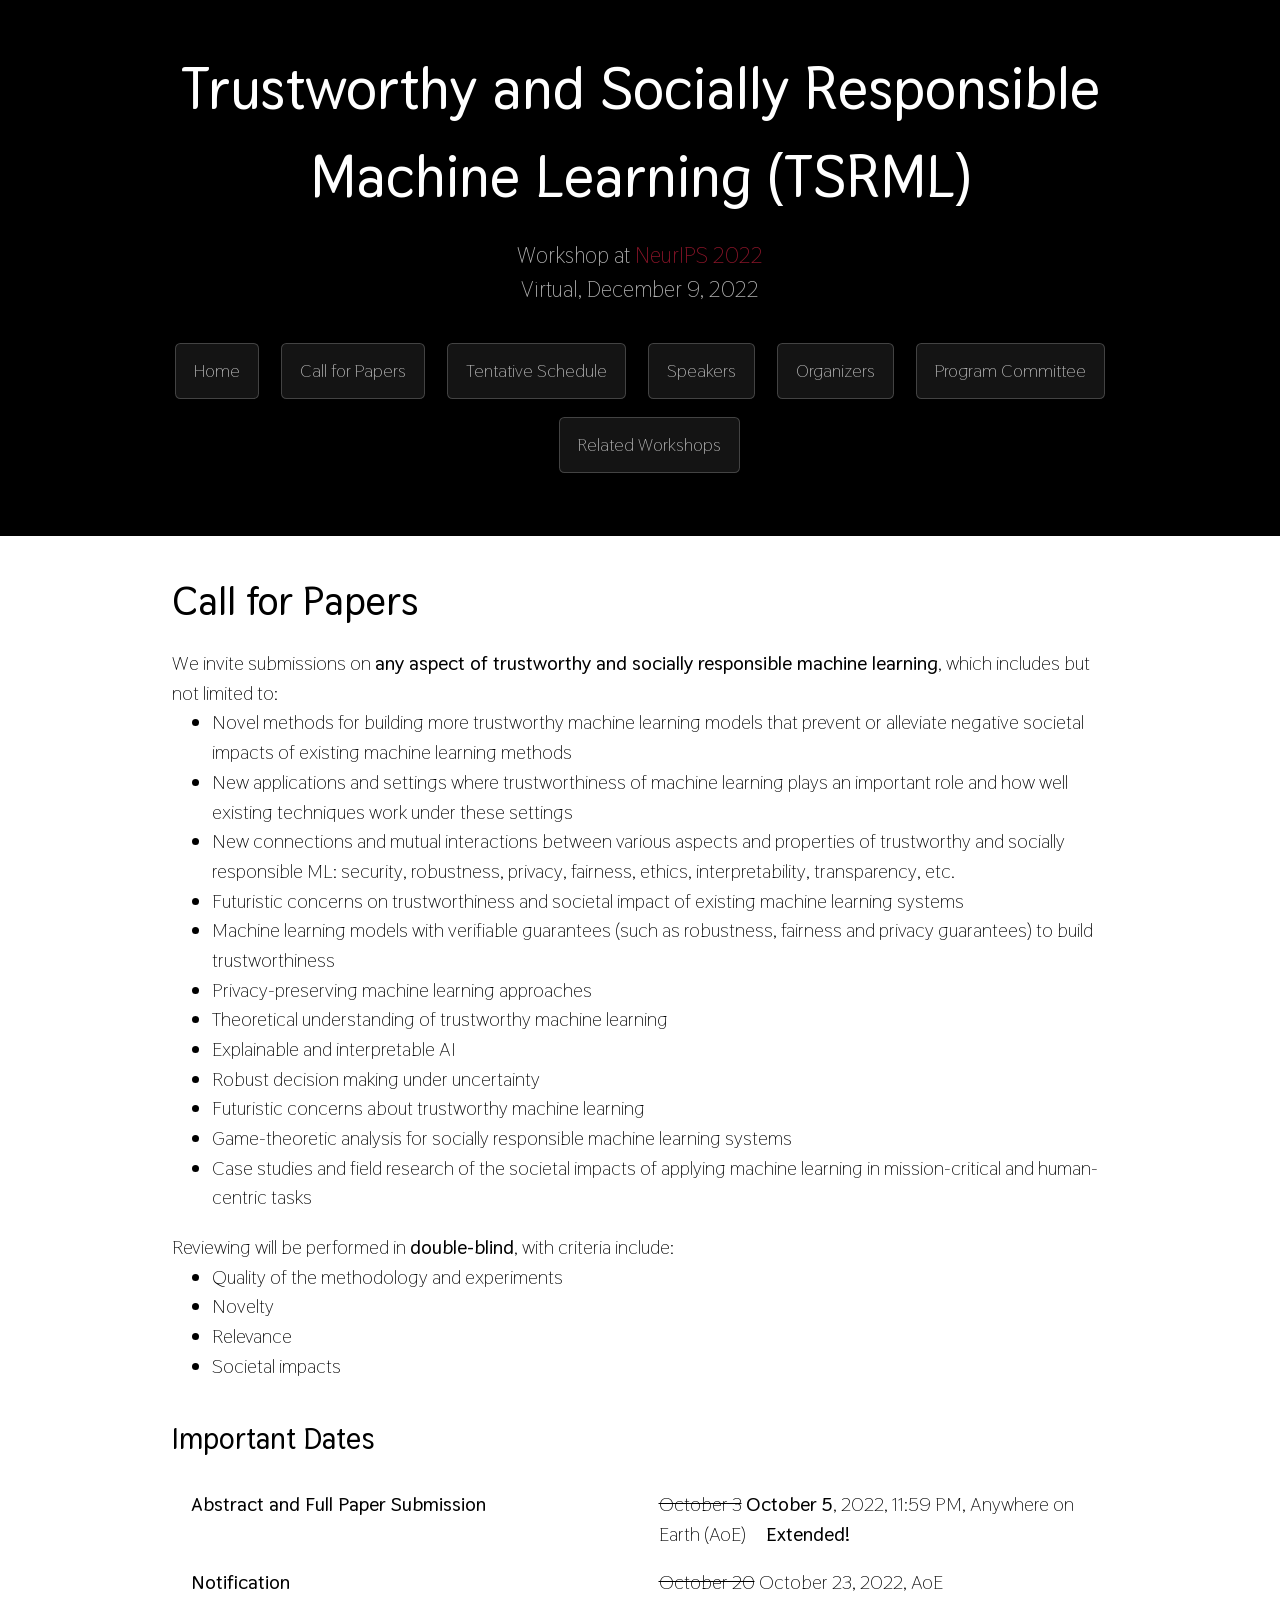
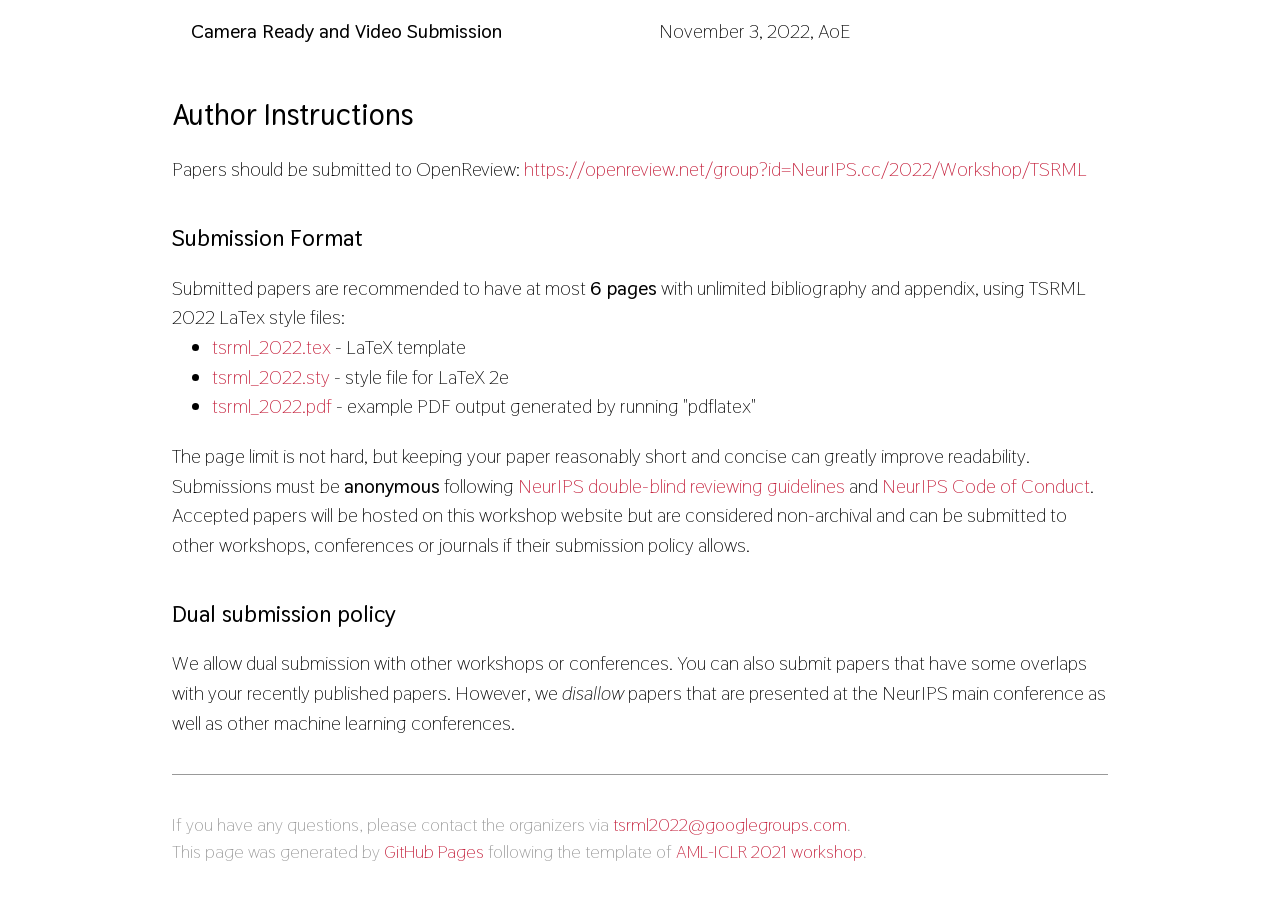
==== commit 24118952: "update notification deadline" ====
--- a/cfp.html
+++ b/cfp.html
@@ -93,7 +93,7 @@
   </tr>
   <tr>
     <td width="50%"><b>Notification</b></td>
-    <td width="50%"><strike>October 20</strike> October 22, 2022, AoE</td>
+    <td width="50%"><strike>October 20</strike> October 23, 2022, AoE</td>
   </tr>
   <tr>
     <td width="50%"><b>Camera Ready and Video Submission</b></td>
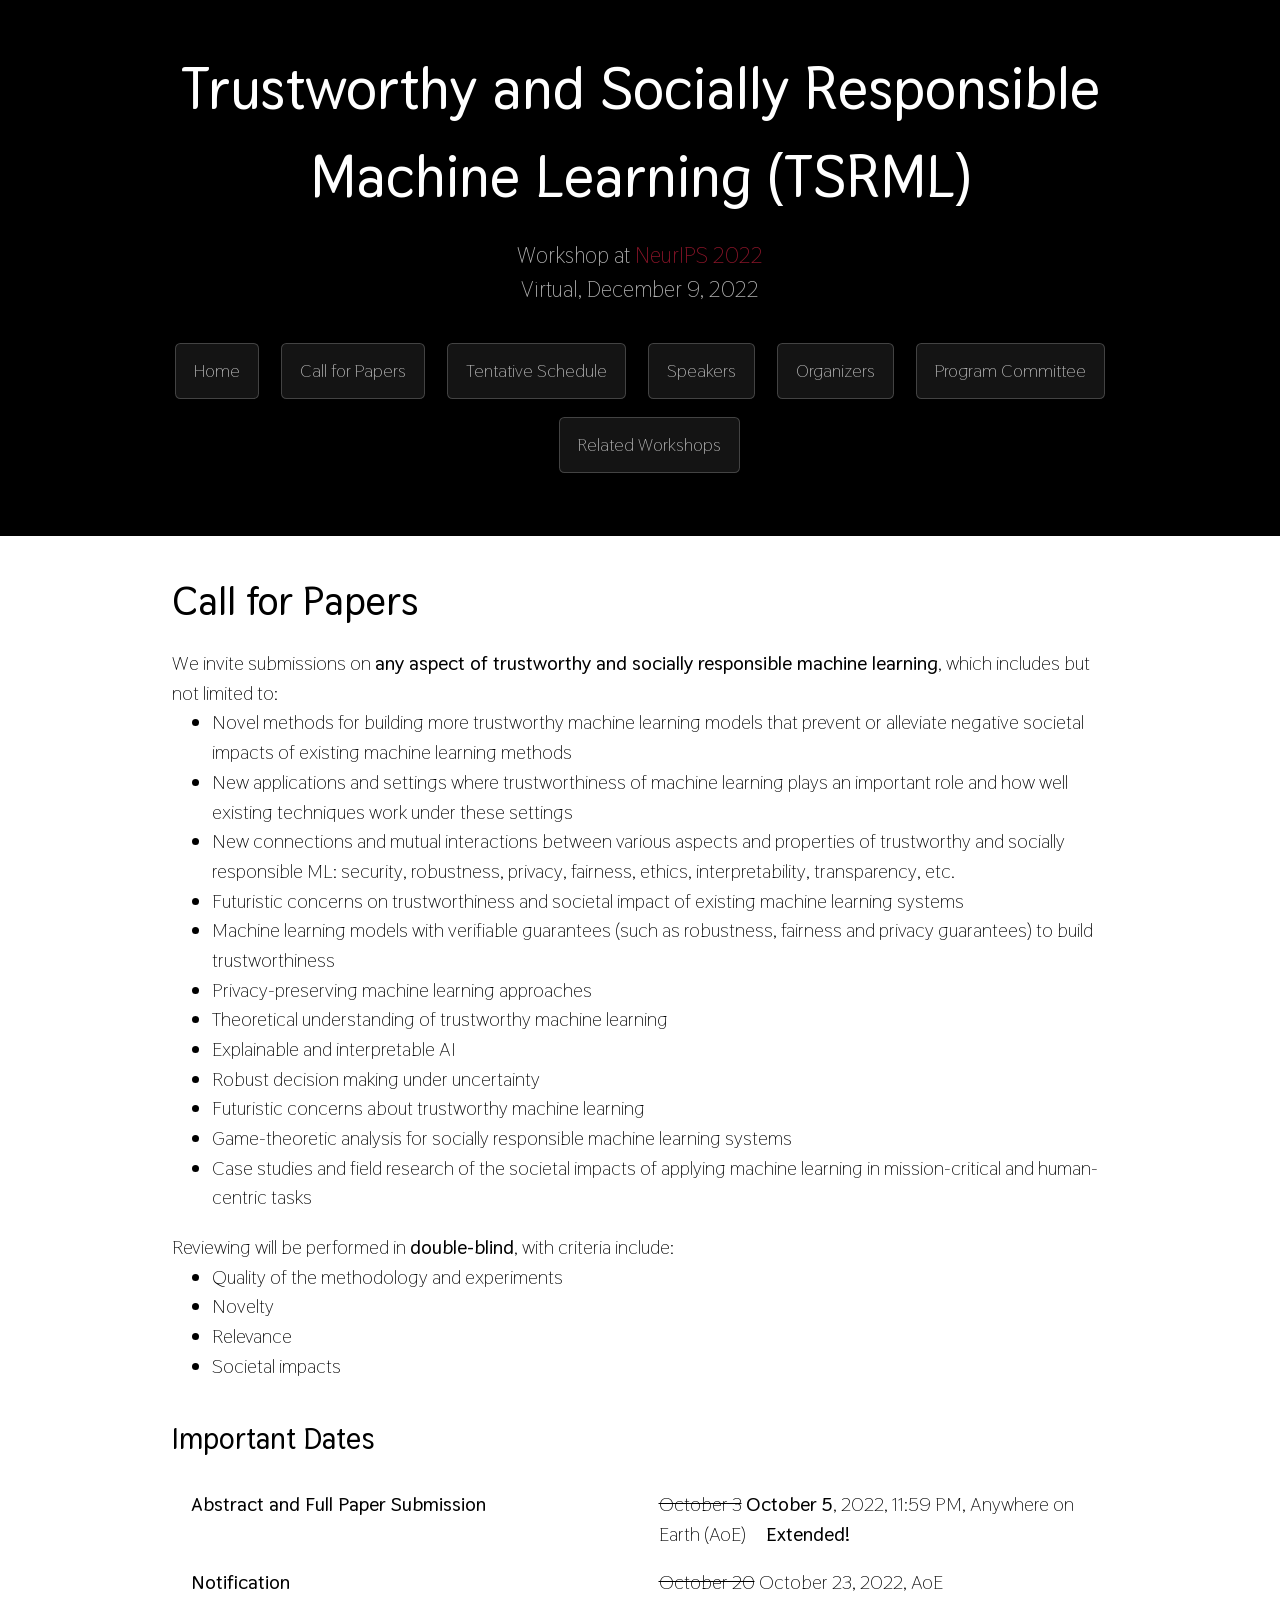
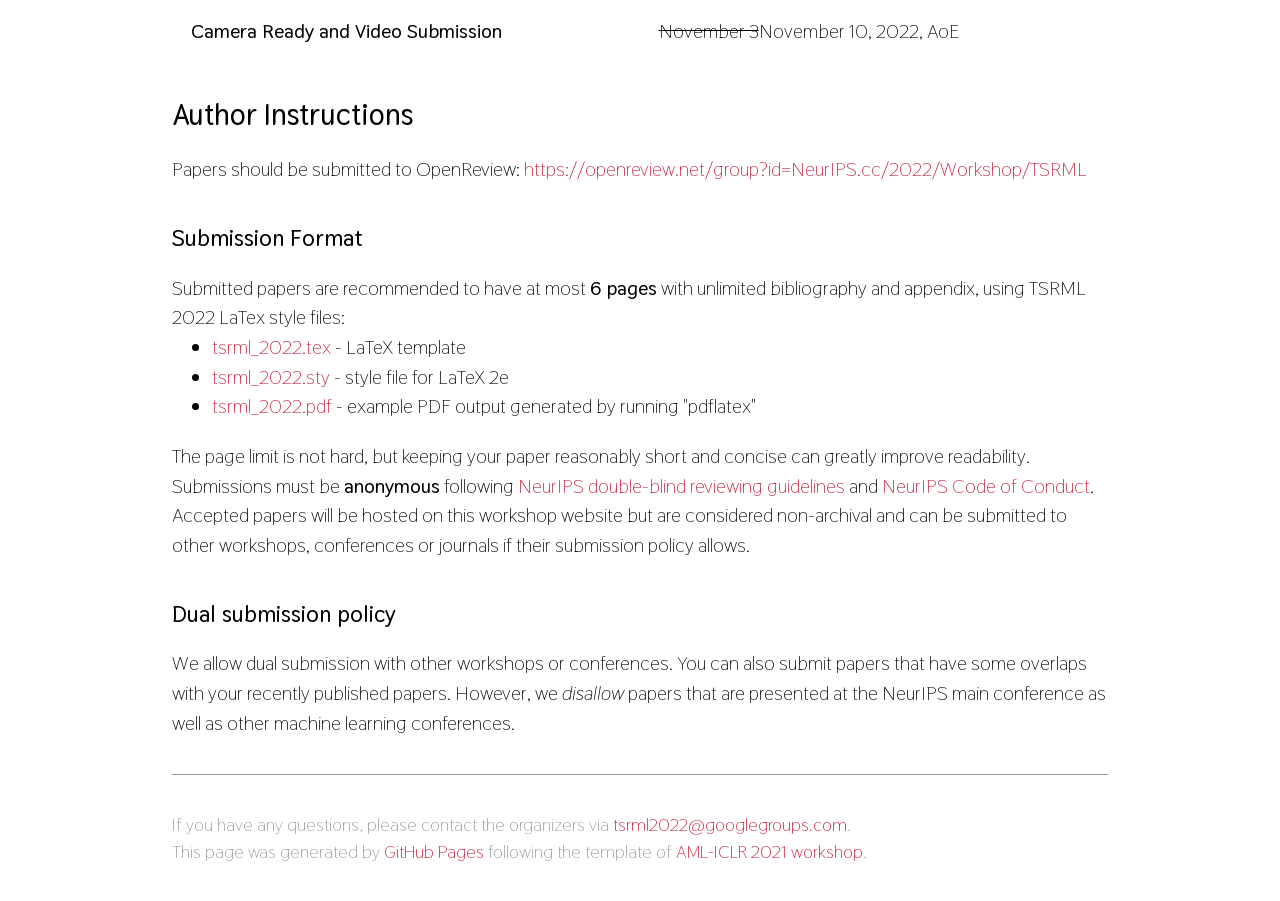
==== commit 013ac6a0: "extended CR deadline" ====
--- a/cfp.html
+++ b/cfp.html
@@ -97,7 +97,7 @@
   </tr>
   <tr>
     <td width="50%"><b>Camera Ready and Video Submission</b></td>
-    <td width="50%">November 3, 2022, AoE</td>
+    <td width="50%"><strike>November 3</strike>November 10, 2022, AoE</td>
   </tr>
 </table>
  
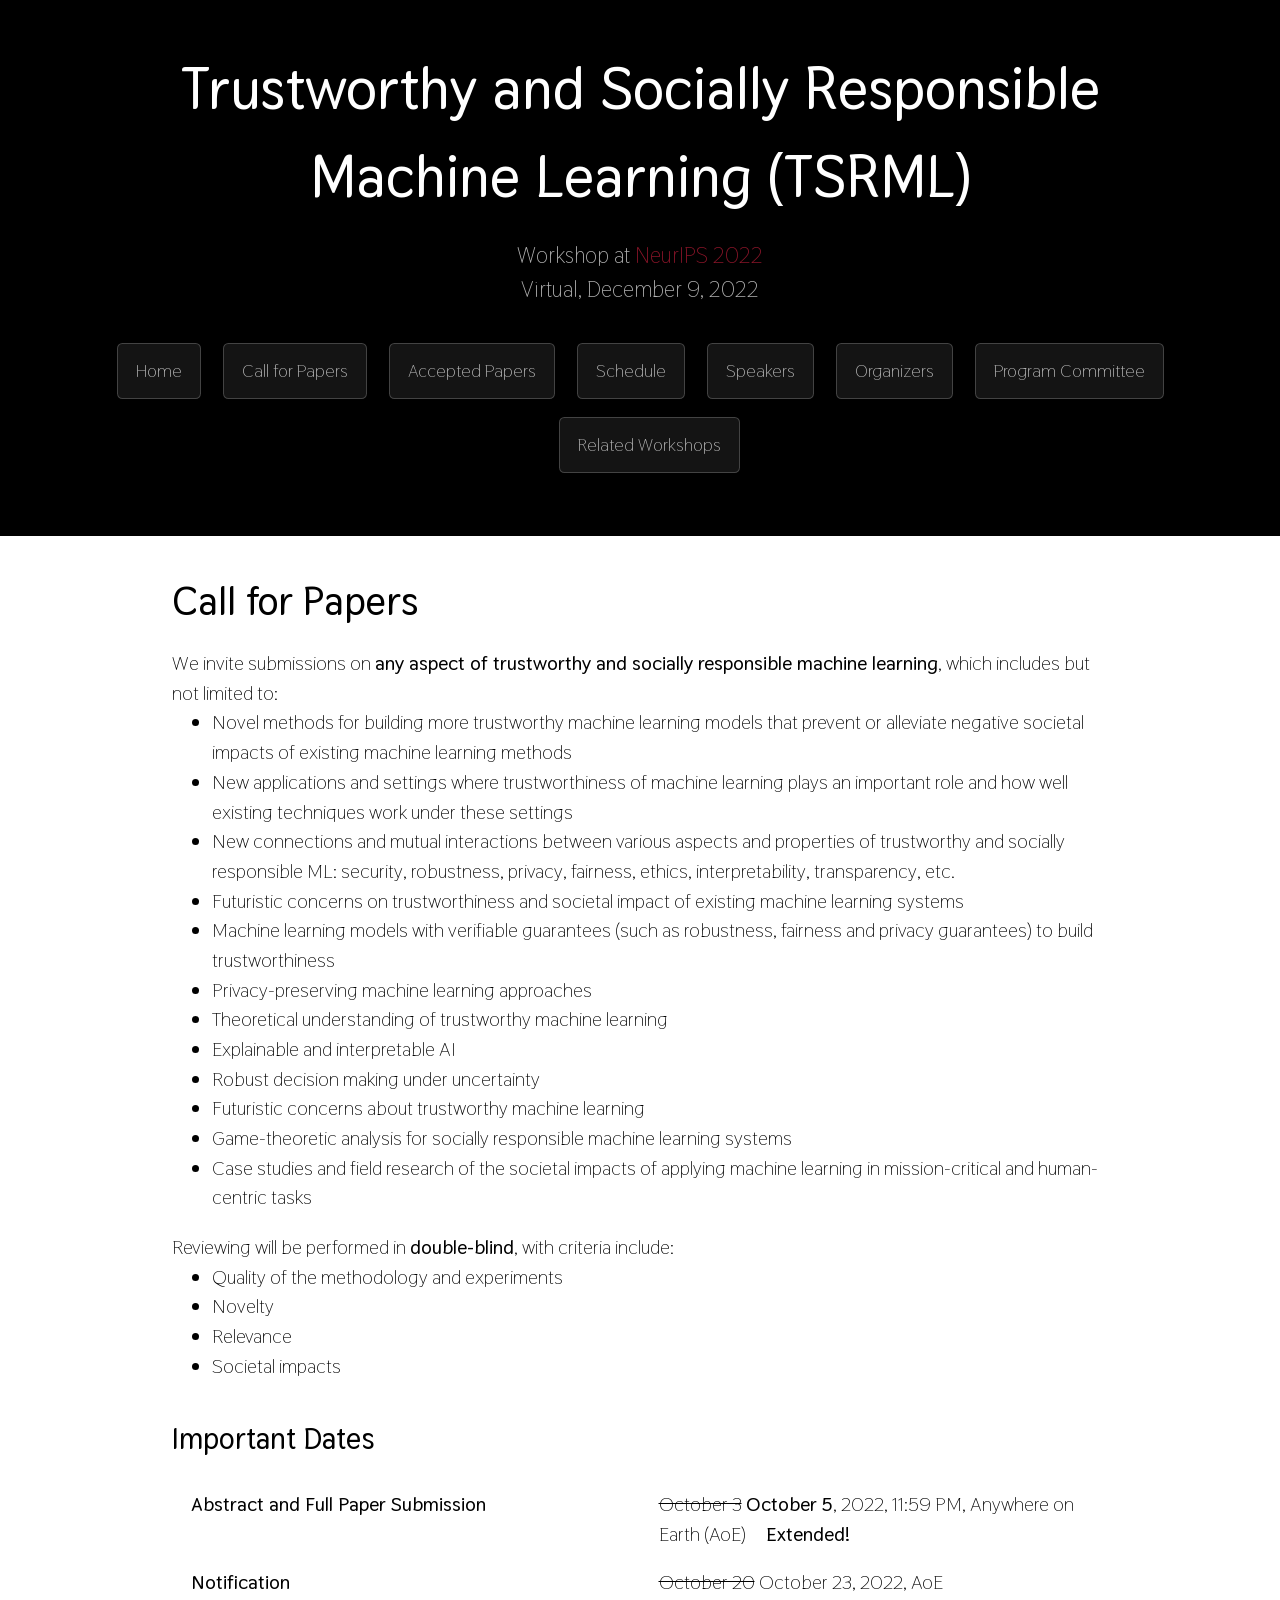
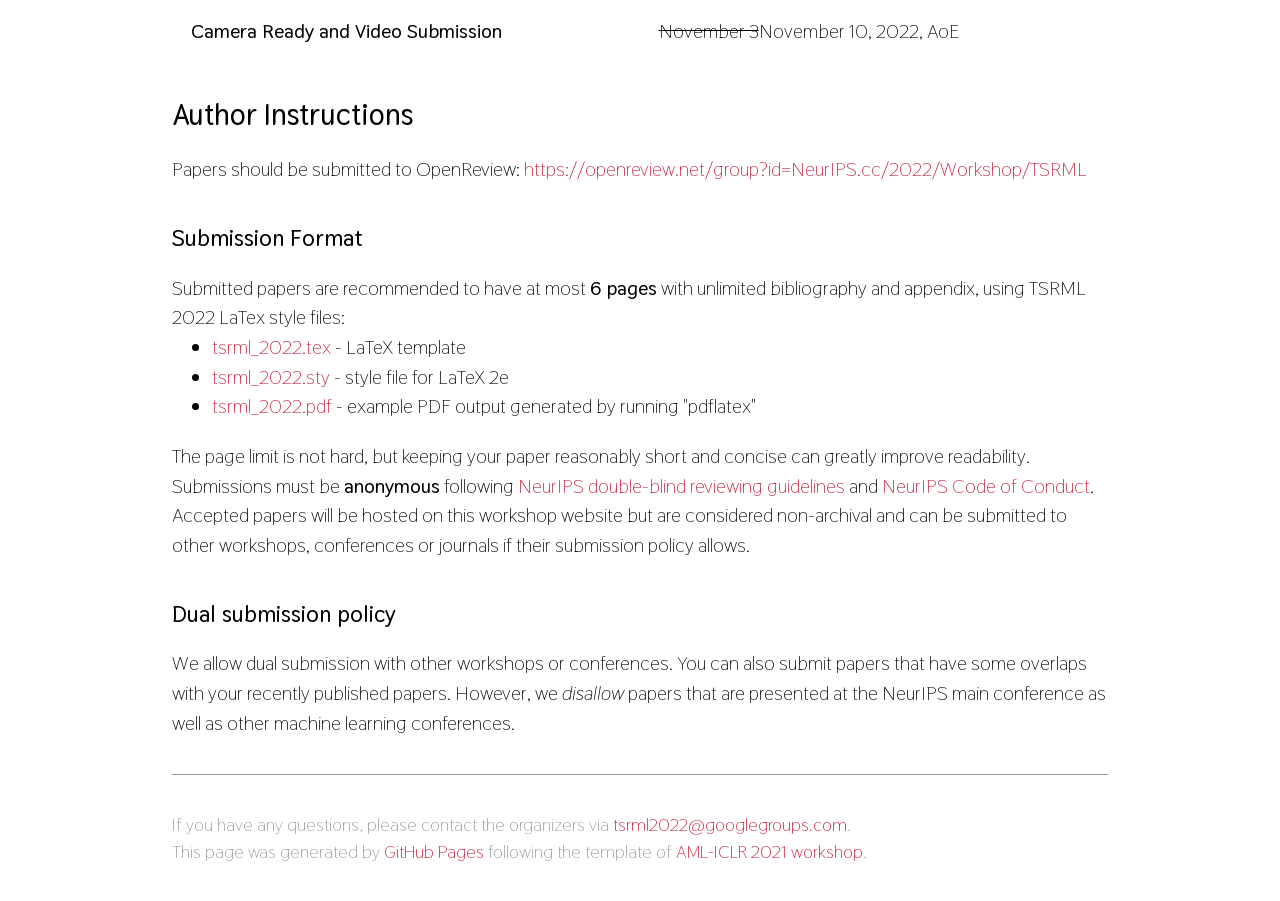
==== commit 283b5c05: "update mainpage; include instructions for authors" ====
--- a/cfp.html
+++ b/cfp.html
@@ -36,9 +36,9 @@
       
       <a href="/cfp" class="btn">Call for Papers</a>
       
-<!--       <a href="/papers" class="btn">Accepted Papers</a> -->
+      <a href="/papers" class="btn">Accepted Papers</a>
       
-      <a href="/schedule" class="btn">Tentative Schedule</a>
+      <a href="/schedule" class="btn">Schedule</a>
       
       <a href="/speakers" class="btn">Speakers</a>
       
